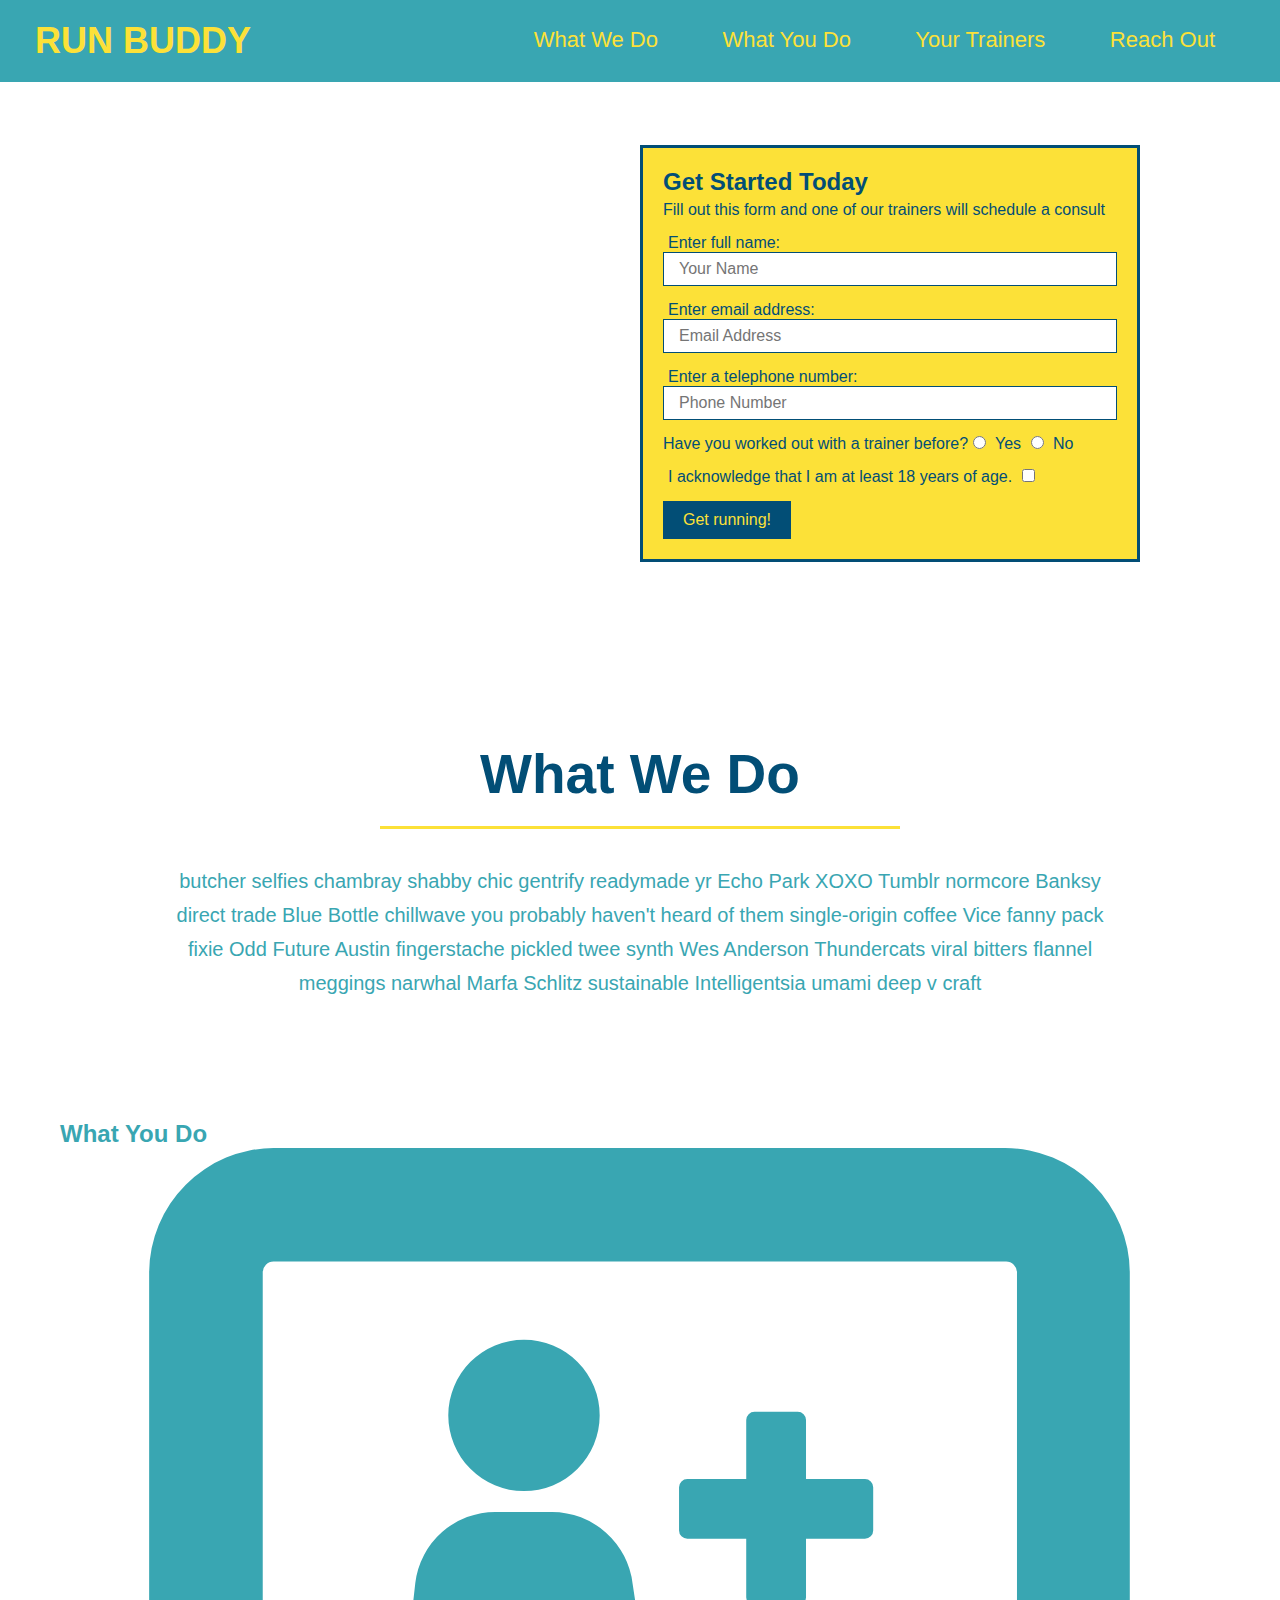
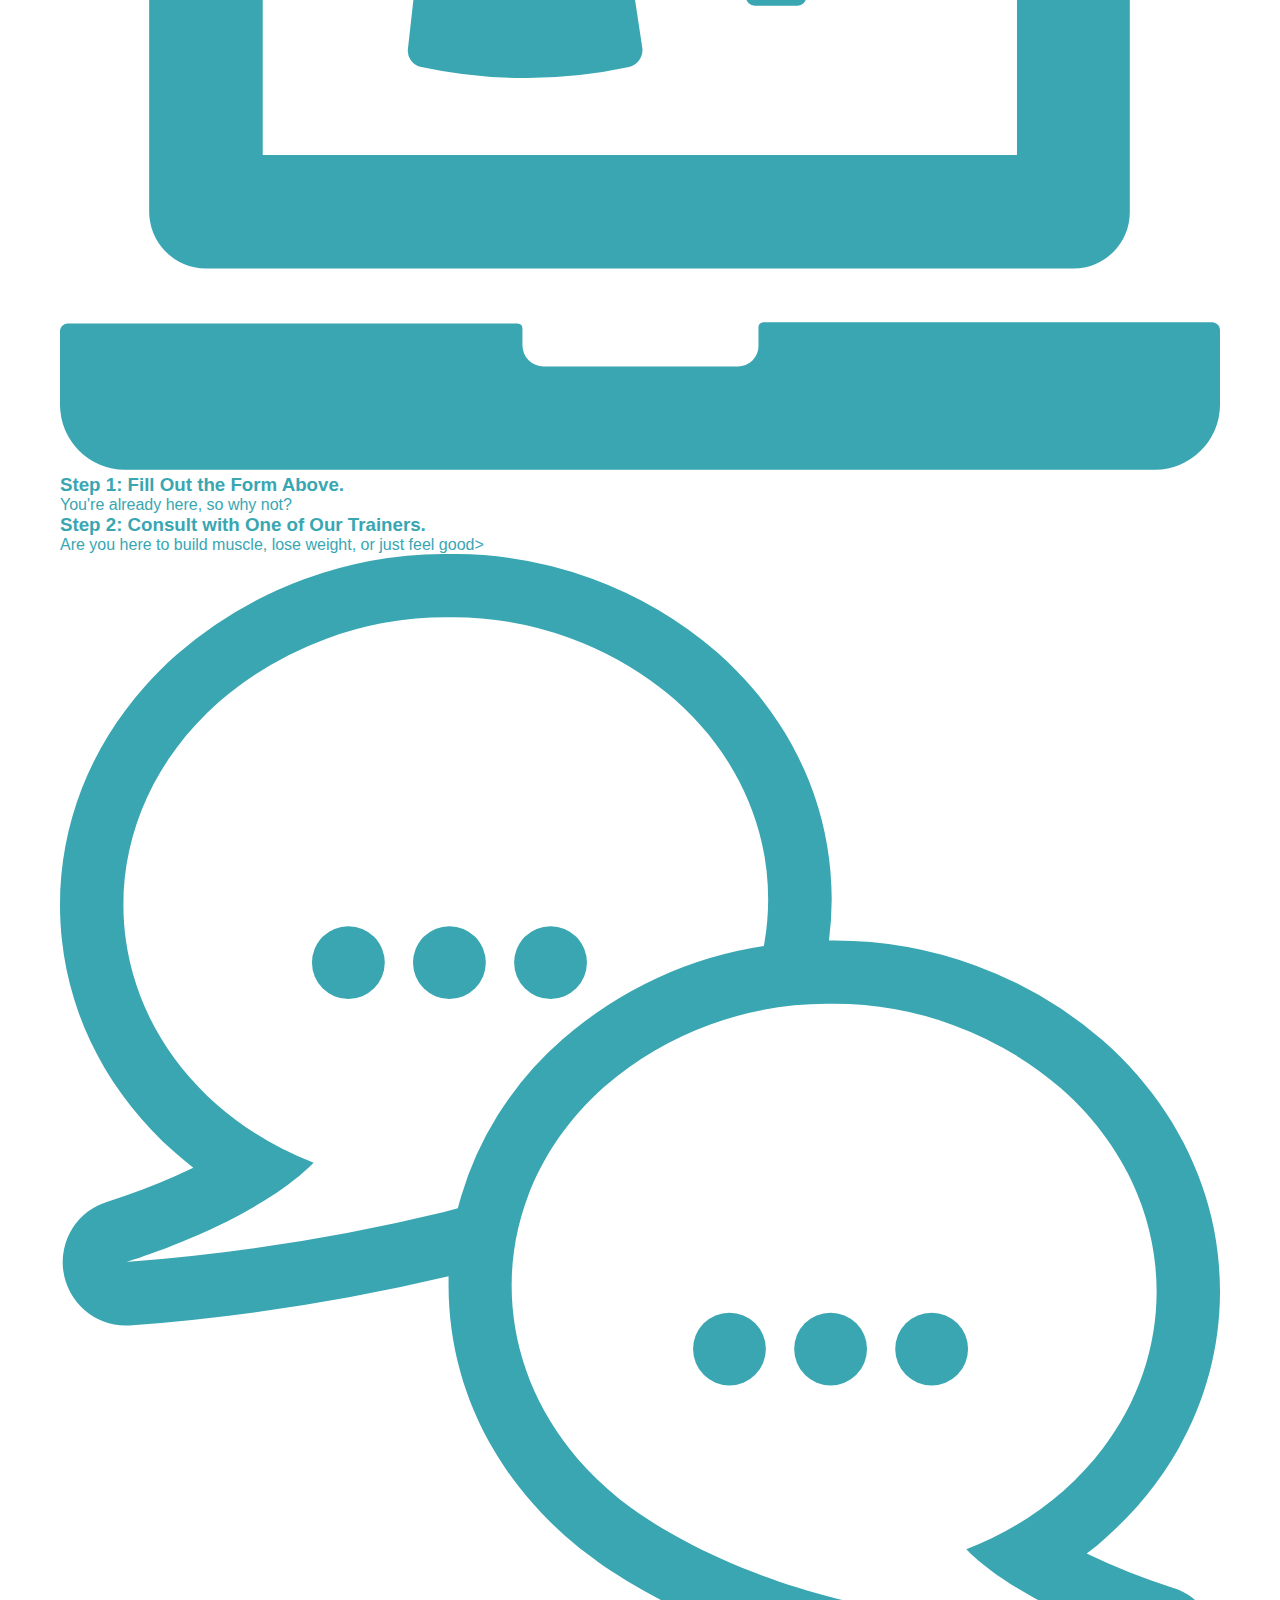
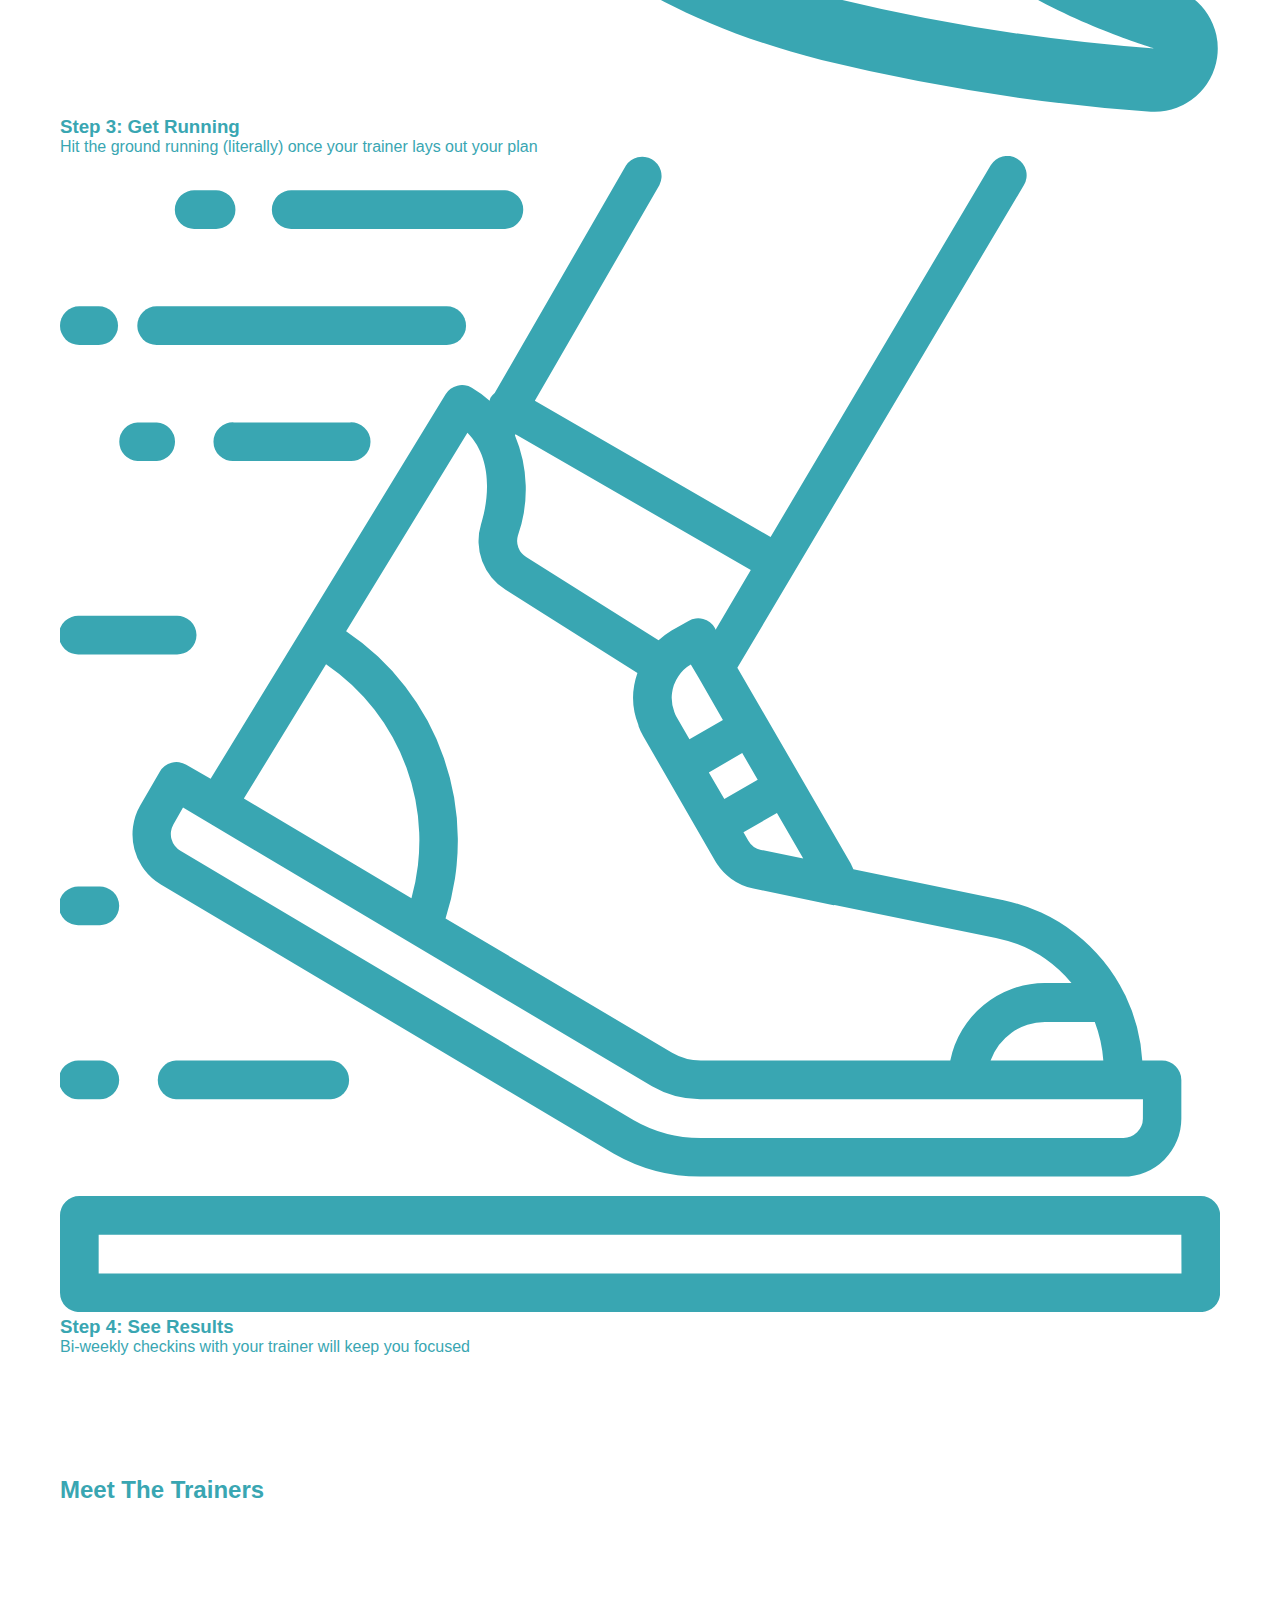
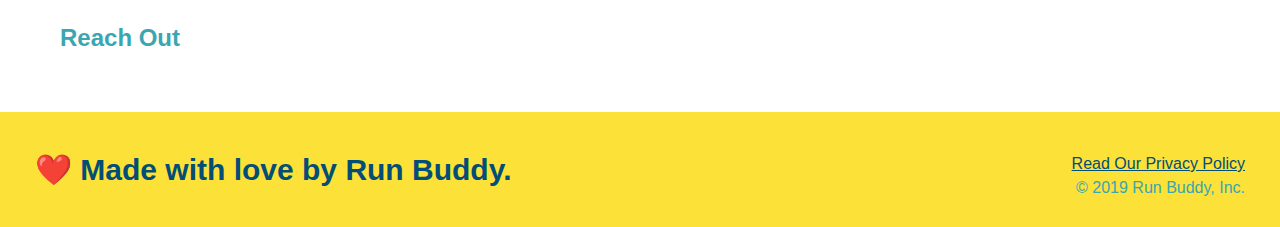
==== index.html @ 9ec3c4d4 "style what we do section" ====
<!DOCTYPE html>
<html lang="en">

<head>
  <meta charset="UTF-8" />
  <title>Run Buddy</title>
  <link rel="stylesheet" href="./assets/style.css" />
</head>

<body>
  <!-- navigation -->
  <header>
    <h1>
      <a href="/">
        RUN BUDDY
      </a>
    </h1>
    <nav>
      <!-- Unordered list element -->
      <ul>
        <!-- List item element-->
        <li>
          <!-- Anchor element -->
          <a href="#what-we-do">What We Do</a>
        </li>
        <li>
          <a href="#what-you-do">What You Do</a>
        </li>
        <li>
          <a href="#your-trainers">Your Trainers</a>
        </li>
        <li>
          <a href="#reach-out">Reach Out</a>
        </li>
      </ul>
    </nav>
  </header>

  <!-- hero/jumbotron -->
  <section class="hero">
    <div class="hero-form">
      <h3>Get Started Today</h3>
      <p>Fill out this form and one of our trainers will schedule a consult</p>
      <form>
        <label for="name">Enter full name:</label>
        <input type="text" placeholder="Your Name" name="name" id="name" class="form-input" />
        <label for="email">Enter email address:</label>
        <input type="text" placeholder="Email Address" name="email" id="email" class="form-input" />
        <label for="phone">Enter a telephone number:</label>
        <input type="text" placeholder="Phone Number" name="phone" id="phone" class="form-input" />
        <p>
          Have you worked out with a trainer before?
          <input type="radio" name="trainer-confirm" id="trainer-yes" />
          <label for="trainer-yes">Yes</label>
          <input type="radio" name="trainer-confirm" id="trainer-no" />
          <label for="trainer-no">No</label>
        </p>
        <p>
          <label for="checkbox">
            I acknowledge that I am at least 18 years of age.
          </label>
          <input type="checkbox" name="checkpoint1" id="checkbox" />
        </p>
        <button type="submit">
          Get running!
        </button>
      </form>
    </div>
  </section>

  <!-- "what we do" section -->
  <section id="what-we-do" class="intro">
    <h2>What We Do</h2>
    <p>
        butcher selfies chambray shabby chic gentrify readymade yr Echo Park XOXO Tumblr normcore Banksy direct trade Blue Bottle chillwave you probably haven't heard of them single-origin coffee Vice fanny pack fixie Odd Future Austin fingerstache pickled twee synth Wes Anderson Thundercats viral bitters flannel meggings narwhal Marfa Schlitz sustainable Intelligentsia umami deep v craft
       
    </p>
  </section>

  <!-- "what you do" section -->
  <section id="what-you-do">

    <h2>What You Do</h2>
  
    <div>
        <!--insert this img element-->
        <img src="./assets/images/step-1.svg" alt=""/>
        <h3>Step 1: Fill Out the Form Above.</h3>
        <p>
            You're already here, so why not?
        </p>
    </div>

    <div>
        <h3>
            Step 2: Consult with One of Our Trainers.
        </h3>
        <p>
            Are you here to build muscle, lose weight, or just feel good>
        </p>
    </div>

    <div>
        <img src="./assets/images/step-2.svg" alt="" />
        <h3>Step 3: Get Running</h3>
        <p>Hit the ground running (literally) once your trainer lays out your plan </p>
    </div>

    <div>
        <img src="./assets/images/step-3.svg" alt="" />
        <h3>Step 4: See Results</h3>
        <p>
            Bi-weekly checkins with your trainer will keep you focused
        </p>
    </div>
  </section>

  <!-- "meet the trainers" section -->
  <section>
    <h2>Meet The Trainers</h2>
  </section>

  <!-- "reach out" section -->
  <section>
    <h2>Reach Out</h2>
  </section>

  <!-- footer -->
  <footer>
    <h2>❤️ Made with love by Run Buddy.</h2>
    <div>
      <a href="#">Read Our Privacy Policy</a><br />
      &copy; 2019 Run Buddy, Inc.
    </div>
  </footer>
</body>

</html>
---- assets/style.css ----
* {
    margin: 0;
    padding: 0;
    box-sizing: border-box;
  }
  
  body {
    /* more on this crazy alphanumerical value in a minute! */
    color: #39a6b2;
    font-family: Helvetica, Arial, sans-serif;
  }
  
  /* apply styles to <header> */
  header {
    padding: 20px 35px;
    background-color: #39a6b2;
  }
  
  header h1 {
    font-weight: bold;
    font-size: 36px;
    color: #fce138;
    margin: 0;
    display: inline;
  }
  header a {
    text-decoration: none;
    color: #fce138;
  }
  
  header nav {
    float: right;
    margin: 7px 0;
  }
  
  header nav ul li {
    display: inline;
  }
  
  header nav ul li a {
    margin: 0 30px;
    font-weight: lighter;
    font-size: 22px;
  }
  
  footer {
    background: #fce138;
    width: 100%;
    padding: 40px 35px;
  }
  
  footer h2 {
    display: inline;
    color: #024e76;
    font-size: 30px;
    margin: 0;
  }
  
  footer div {
    float: right;
    line-height: 1.5;
    text-align: right;
  }
  
  footer a {
    color: #024e76;
  }
  
  section {
    padding: 60px;
  }
  
  /* Hero Style Start */
  .hero {
    background-image: url('../images/hero-bg.jpg');
    height: 600px;
    background-size: cover;
    background-position: center;
    position: relative;
  }
  /* Hero Style End */
  
  .hero-form {
    border: 3px solid #024e76;
    background-color: #fce138;
    padding: 20px;
    width: 500px;
    color: #024e76;
    position: absolute;
    bottom: 120px;
    right: 140px;
  }
  
  .hero-form h3 {
    font-size: 24px;
    margin: 0;
  }
  .hero-form p {
    margin: 5px 0 15px 0;
  }
  
  .form-input {
    border: 1px solid #024e76;
    display: block;
    padding: 7px 15px;
    font-size: 16px;
    color: #024e76;
    width: 100%;
    margin-bottom: 15px;
  }
  
  .hero-form label {
    margin: 0 5px;
  }
  
  .hero-form button {
    color: #fce138;
    background-color: #024e76;
    border: none;
    padding: 10px 20px;
    font-size: 16px;
  }
  .intro {
      text-align: center;
  }

  .intro h2 {
      /* add this alongside your other declarations*/
      display: inline-block;
      font-size: 55px;
      color: #024e76;
      margin-bottom: 35px;
      padding: 0 100px 20px 100px;
      border-bottom: 3px solid;
      border-color: #fce138;
  }

  .intro p {
      /* add this alongside your other declarations*/
      margin: 0 auto;
      line-height: 1.7;
      color: #39a6b2;
      width: 80%;
      font-size: 20px;
  }
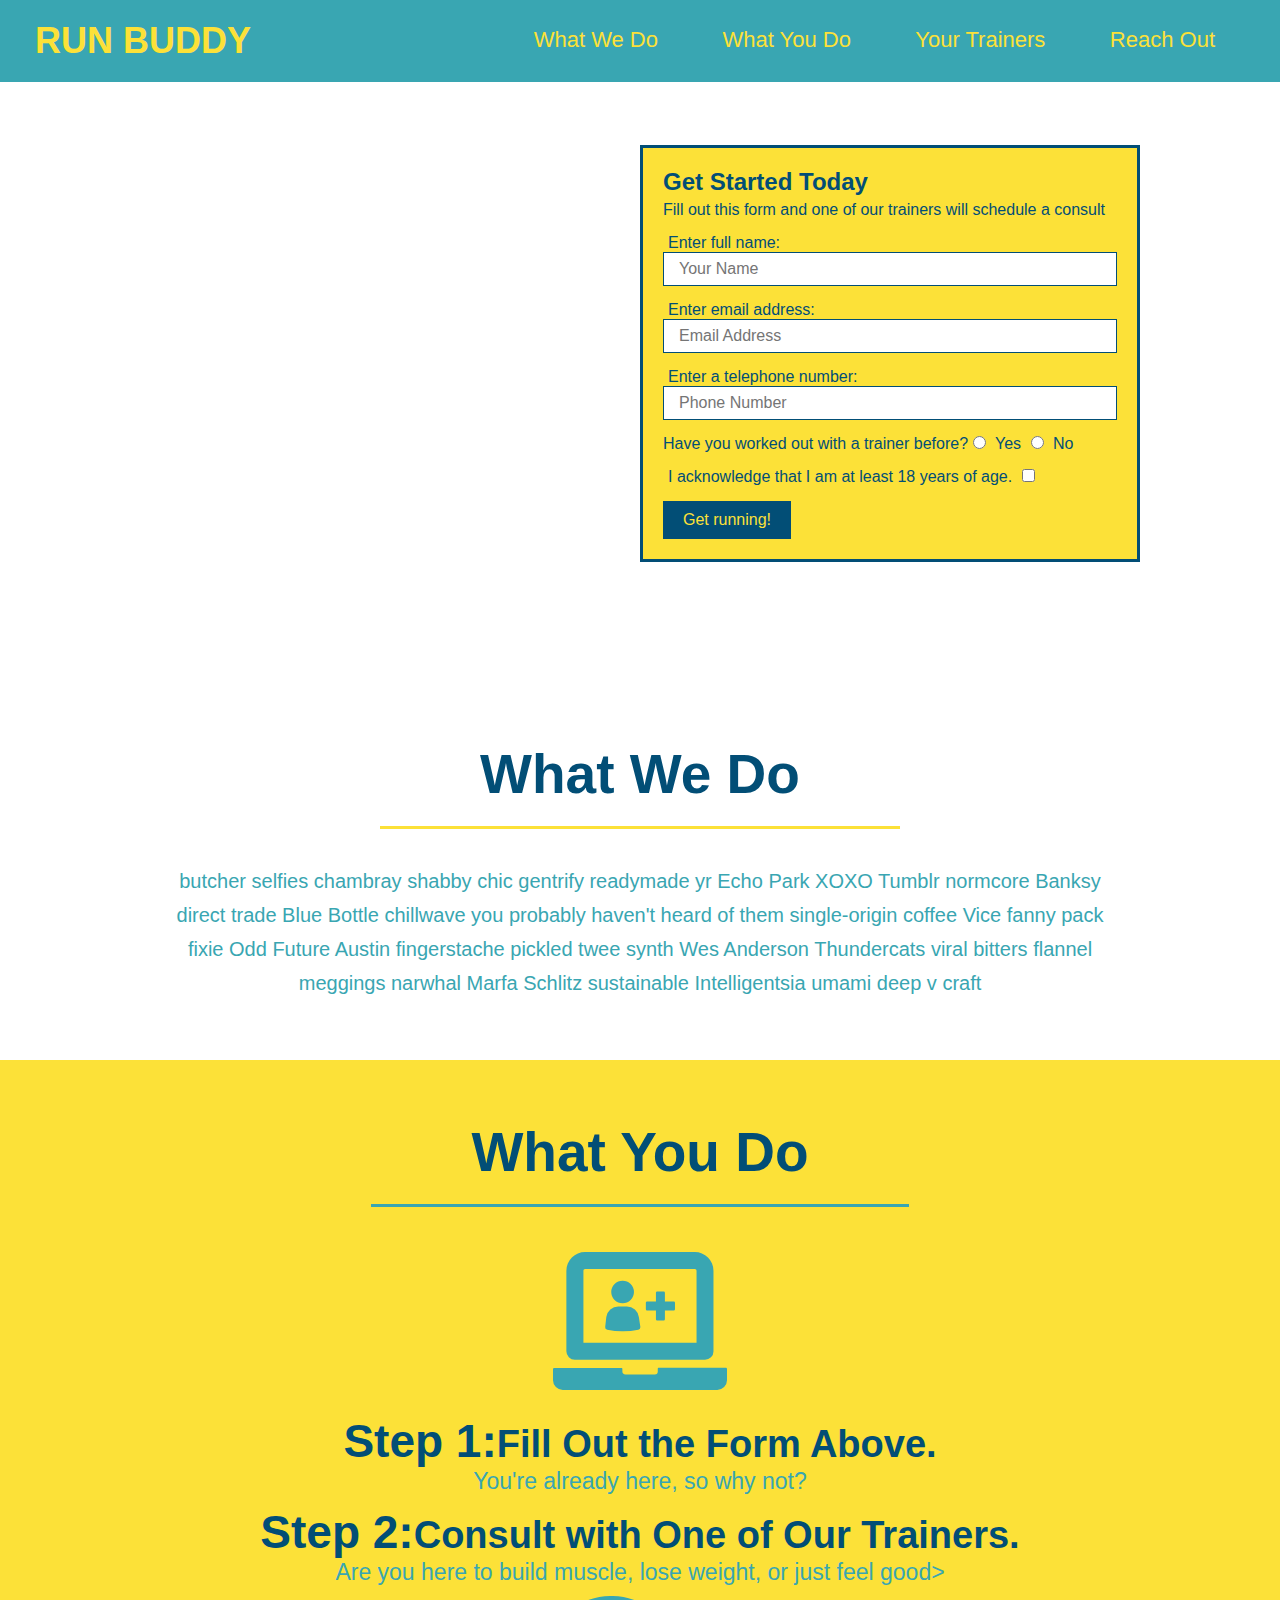
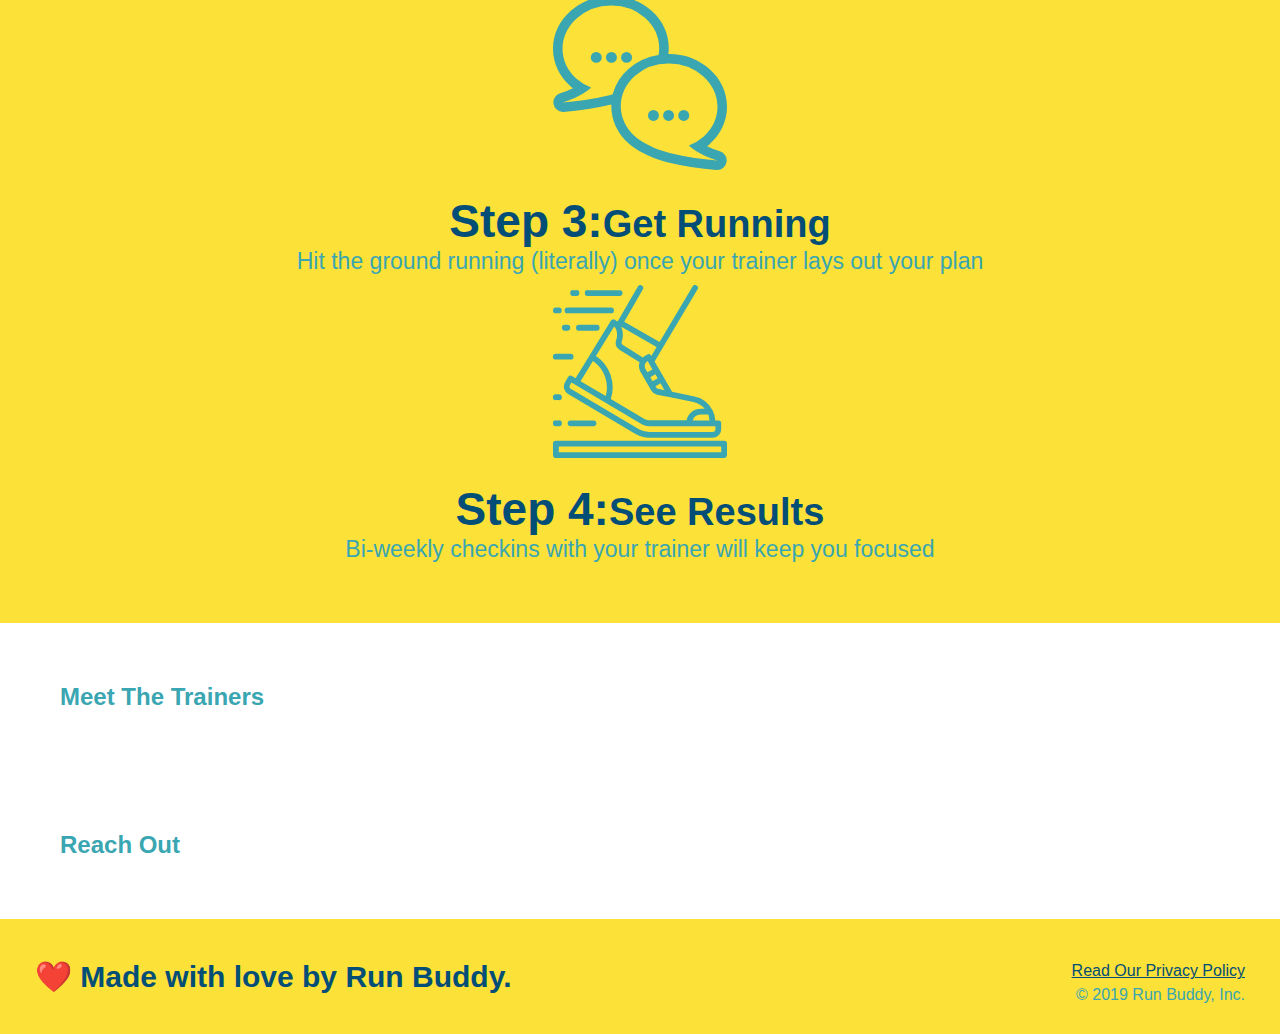
==== commit 4b6950f9: "Style what yo do section" ====
--- a/index.html
+++ b/index.html
@@ -40,7 +40,9 @@
   <section class="hero">
     <div class="hero-form">
       <h3>Get Started Today</h3>
-      <p>Fill out this form and one of our trainers will schedule a consult</p>
+      <p>
+          Fill out this form and one of our trainers will schedule a consult
+        </p>
       <form>
         <label for="name">Enter full name:</label>
         <input type="text" placeholder="Your Name" name="name" id="name" class="form-input" />
@@ -70,7 +72,7 @@
 
   <!-- "what we do" section -->
   <section id="what-we-do" class="intro">
-    <h2>What We Do</h2>
+    <h2 class="section-title primary border">What We Do</h2>
     <p>
         butcher selfies chambray shabby chic gentrify readymade yr Echo Park XOXO Tumblr normcore Banksy direct trade Blue Bottle chillwave you probably haven't heard of them single-origin coffee Vice fanny pack fixie Odd Future Austin fingerstache pickled twee synth Wes Anderson Thundercats viral bitters flannel meggings narwhal Marfa Schlitz sustainable Intelligentsia umami deep v craft
        
@@ -78,14 +80,16 @@
   </section>
 
   <!-- "what you do" section -->
-  <section id="what-you-do">
+  <section id="what-you-do" class="steps">
 
-    <h2>What You Do</h2>
+    <h2 class="section-title secondary-border">What You Do</h2>
   
     <div>
         <!--insert this img element-->
         <img src="./assets/images/step-1.svg" alt=""/>
-        <h3>Step 1: Fill Out the Form Above.</h3>
+        <h3>
+            Step 1:<span>Fill Out the Form Above.</span>
+        </h3>
         <p>
             You're already here, so why not?
         </p>
@@ -93,7 +97,7 @@
 
     <div>
         <h3>
-            Step 2: Consult with One of Our Trainers.
+            Step 2:<span>Consult with One of Our Trainers.</span>
         </h3>
         <p>
             Are you here to build muscle, lose weight, or just feel good>
@@ -102,13 +106,19 @@
 
     <div>
         <img src="./assets/images/step-2.svg" alt="" />
-        <h3>Step 3: Get Running</h3>
-        <p>Hit the ground running (literally) once your trainer lays out your plan </p>
+        <h3>
+            Step 3:<span>Get Running</span>
+        </h3>
+        <p>
+            Hit the ground running (literally) once your trainer lays out your plan 
+        </p>
     </div>
 
     <div>
         <img src="./assets/images/step-3.svg" alt="" />
-        <h3>Step 4: See Results</h3>
+        <h3>
+            Step 4:<span>See Results</span>
+        </h3>
         <p>
             Bi-weekly checkins with your trainer will keep you focused
         </p>
--- a/assets/style.css
+++ b/assets/style.css
@@ -123,6 +123,8 @@
   .intro {
       text-align: center;
   }
+
+  /*remove this entire CSS rule */
 
   .intro h2 {
       /* add this alongside your other declarations*/
@@ -144,3 +146,60 @@
       font-size: 20px;
   }
 
+/* and this one */
+
+.steps {
+    text-align: center;
+    background: #fce138
+}
+
+.steps h2 {
+    font-size: 55px;
+    color: #024e76;
+    margin-bottom: 35px;
+    padding: 0 100px 20px 100px;
+    border-bottom: 3px solid;
+    border-color: #39a6b2;
+}
+
+.section-title {
+    font-size: 55px;
+    color: #024e76;
+    margin-bottom: 35px;
+    padding: 0 100px 20px 100px;
+    display: inline-block;
+    border-bottom: 3px solid;
+}
+
+.primary-border {
+    border-color: #fce138;
+
+}
+
+.secondary-border {
+    border-color: #39a6b2;
+}
+
+.steps div {
+    margin-botton: 80px;
+}
+
+.steps img {
+    width: 15%;
+    margin: 10px 0;
+}
+
+.steps h3 {
+    color: #024e76;
+    font-size: 46px;
+    margin-top: 10px;
+}
+
+.steps p {
+    color: #39a6b2;
+    font-size: 23px;
+}
+
+.steps span {
+    font-size: 38px;
+}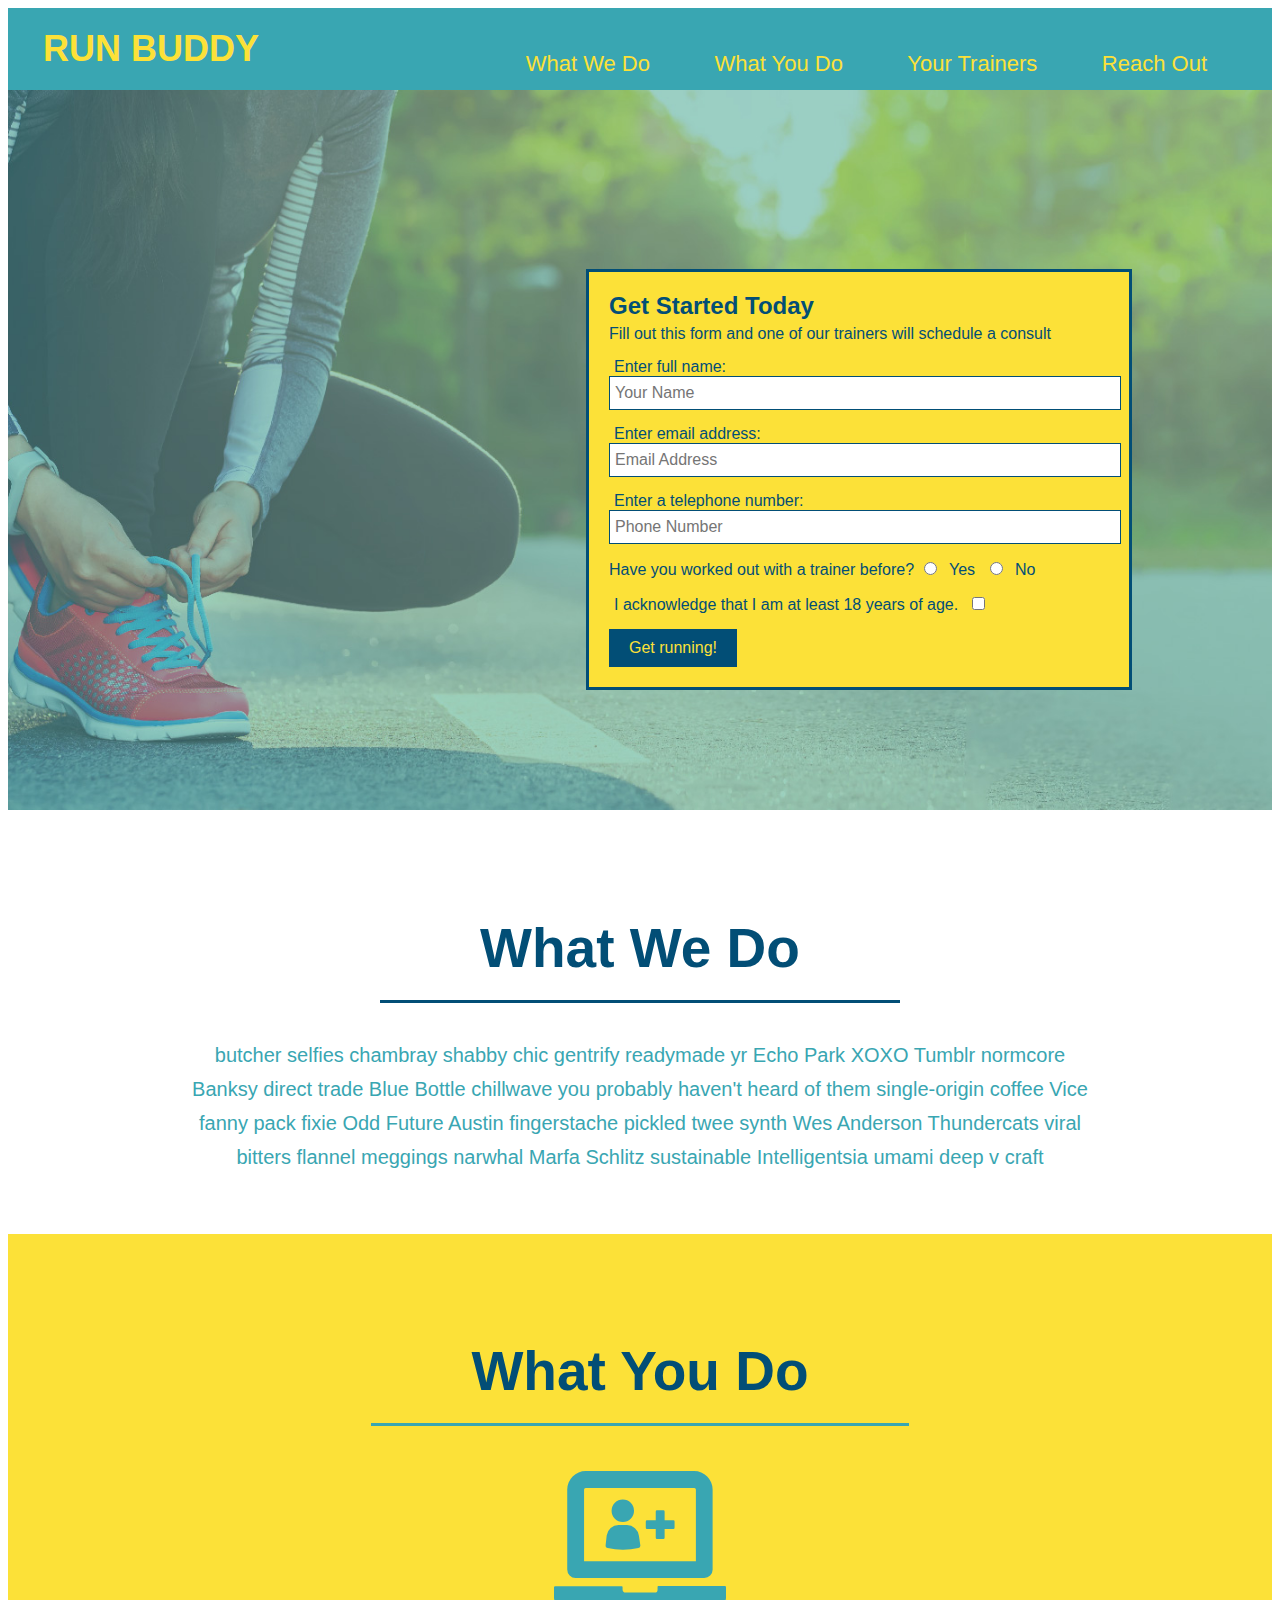
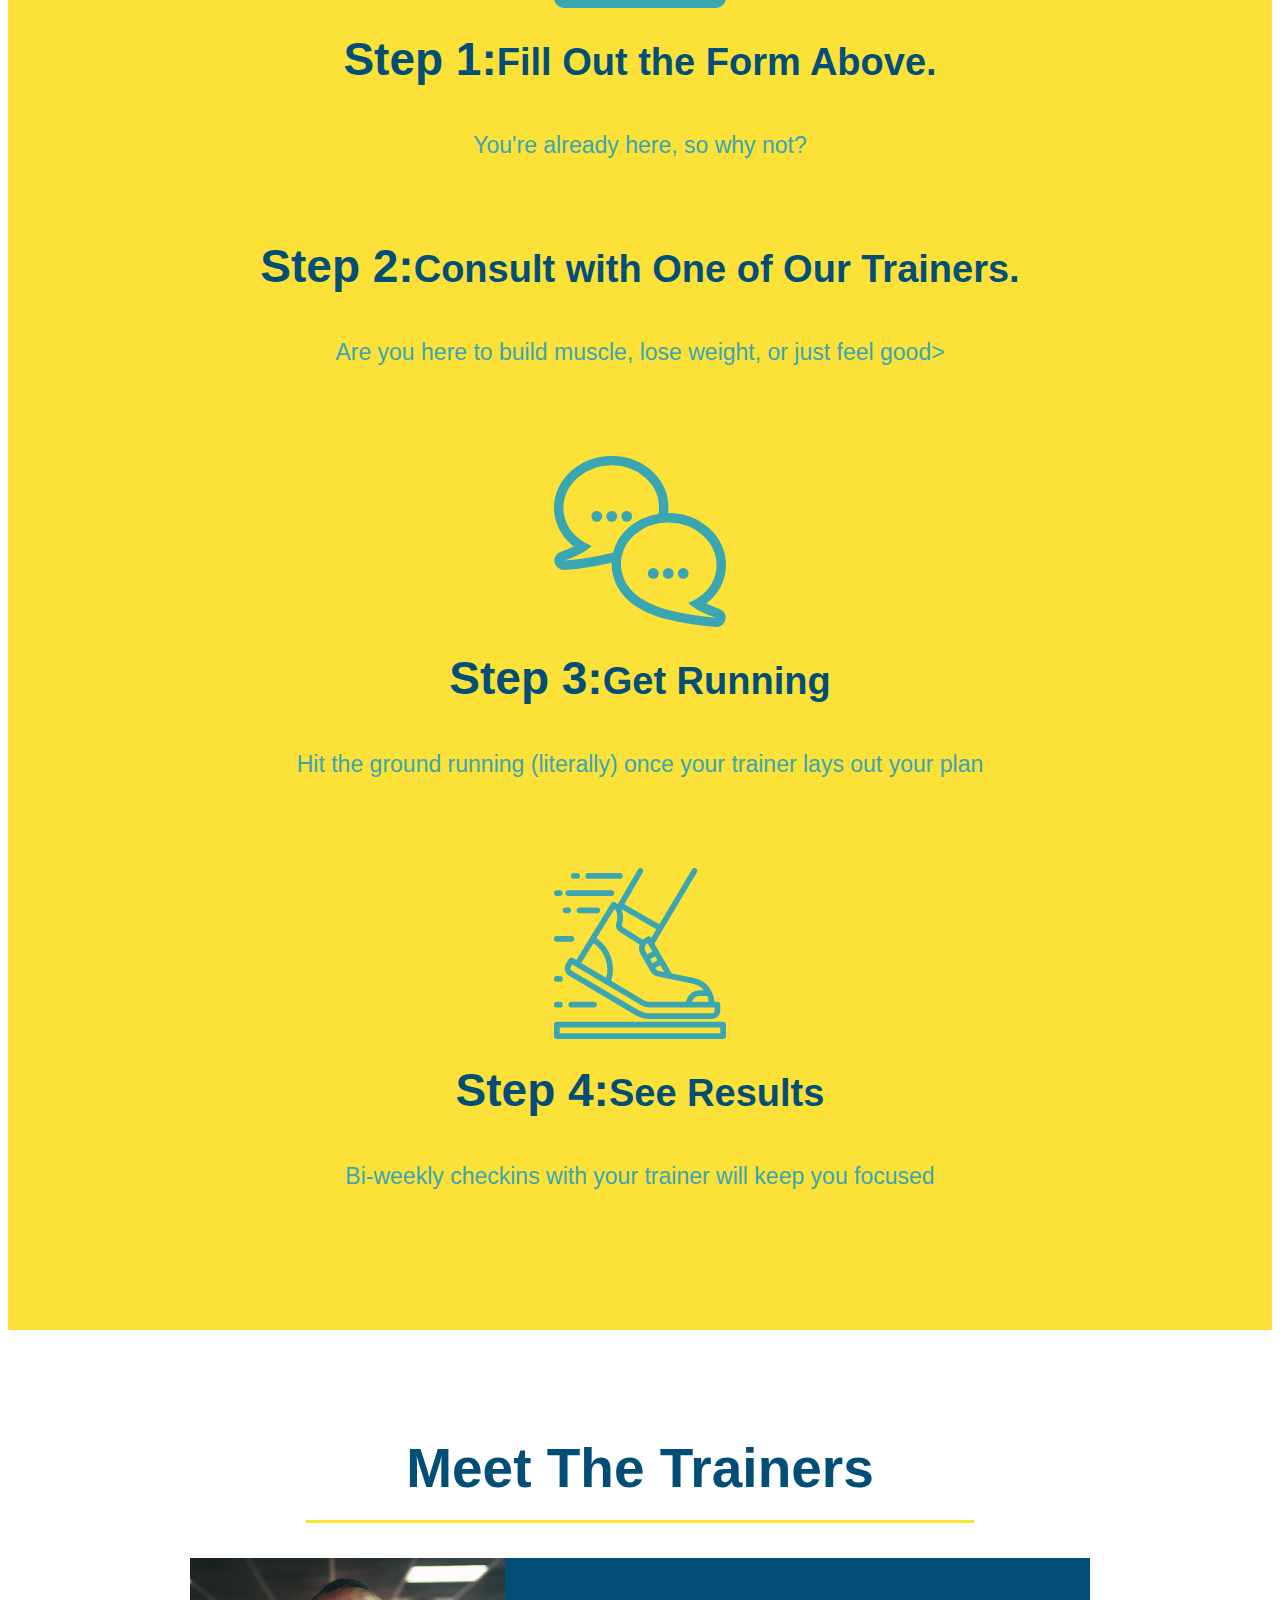
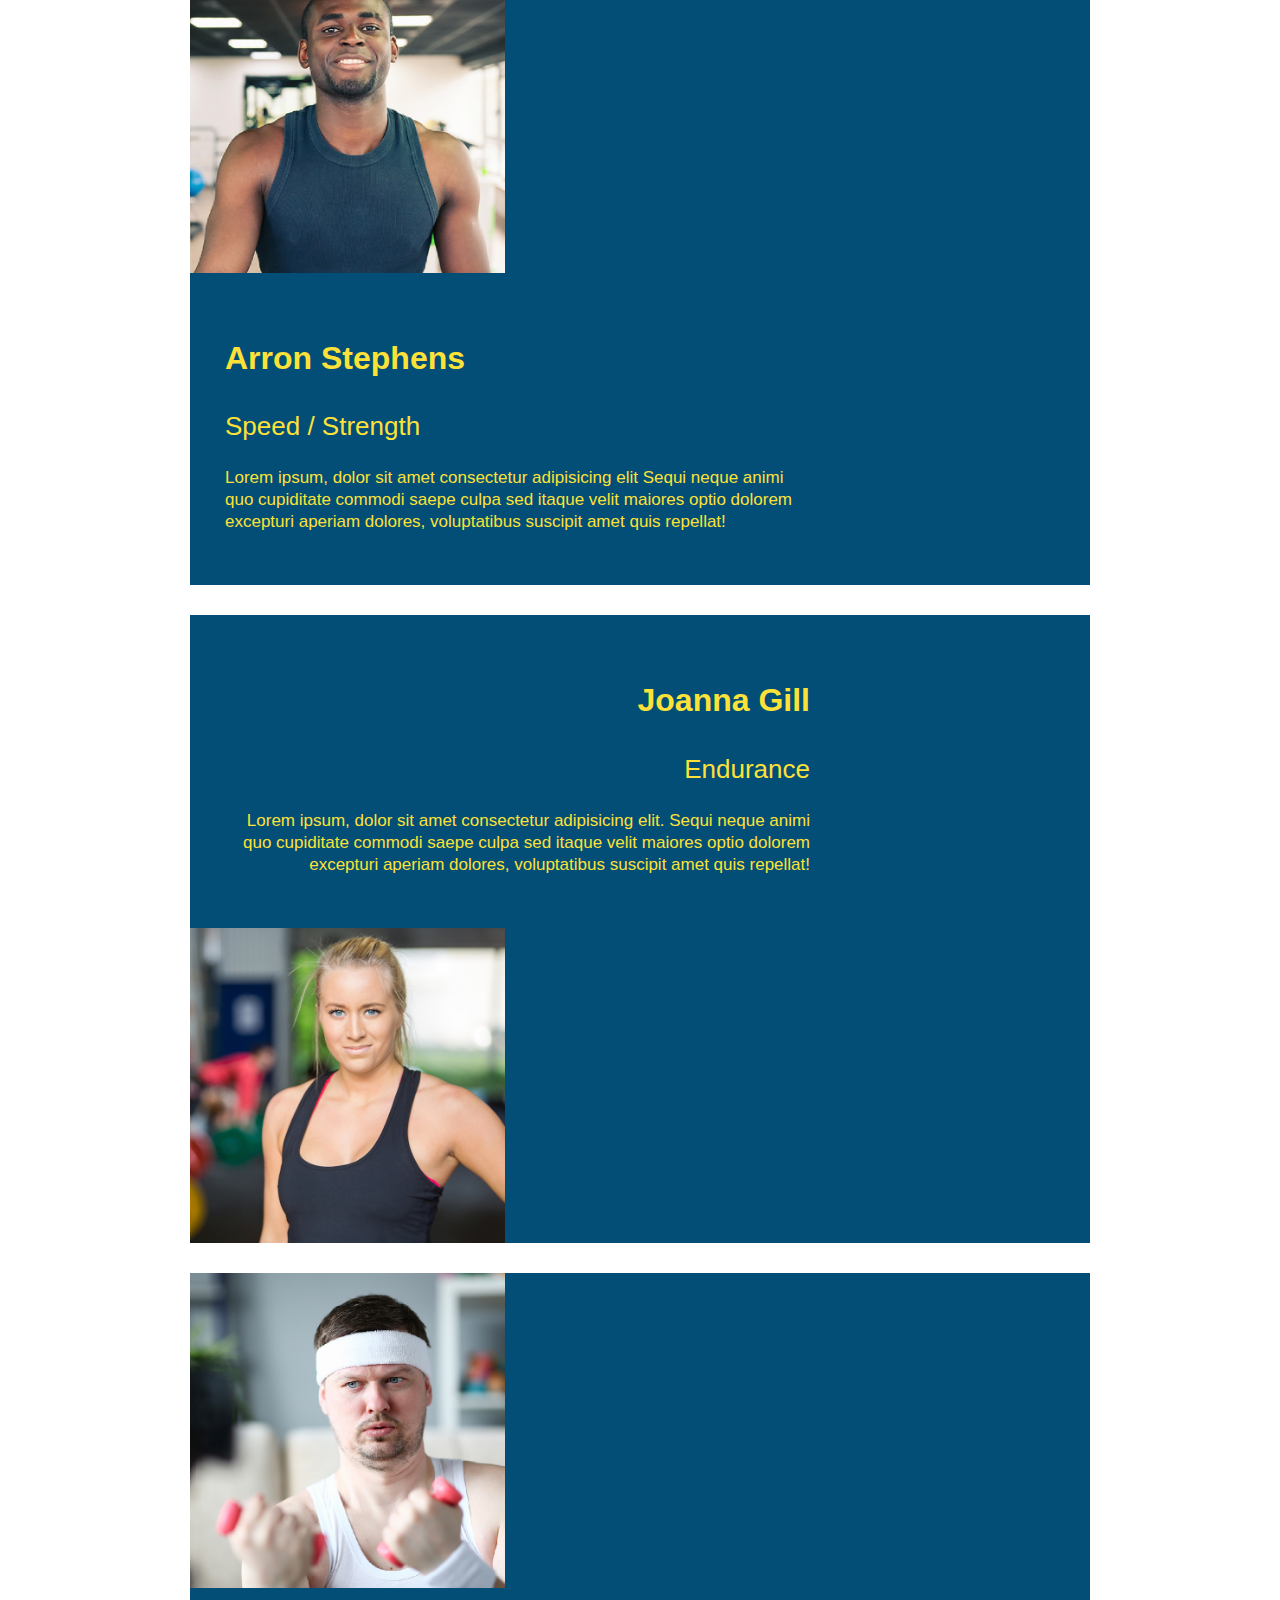
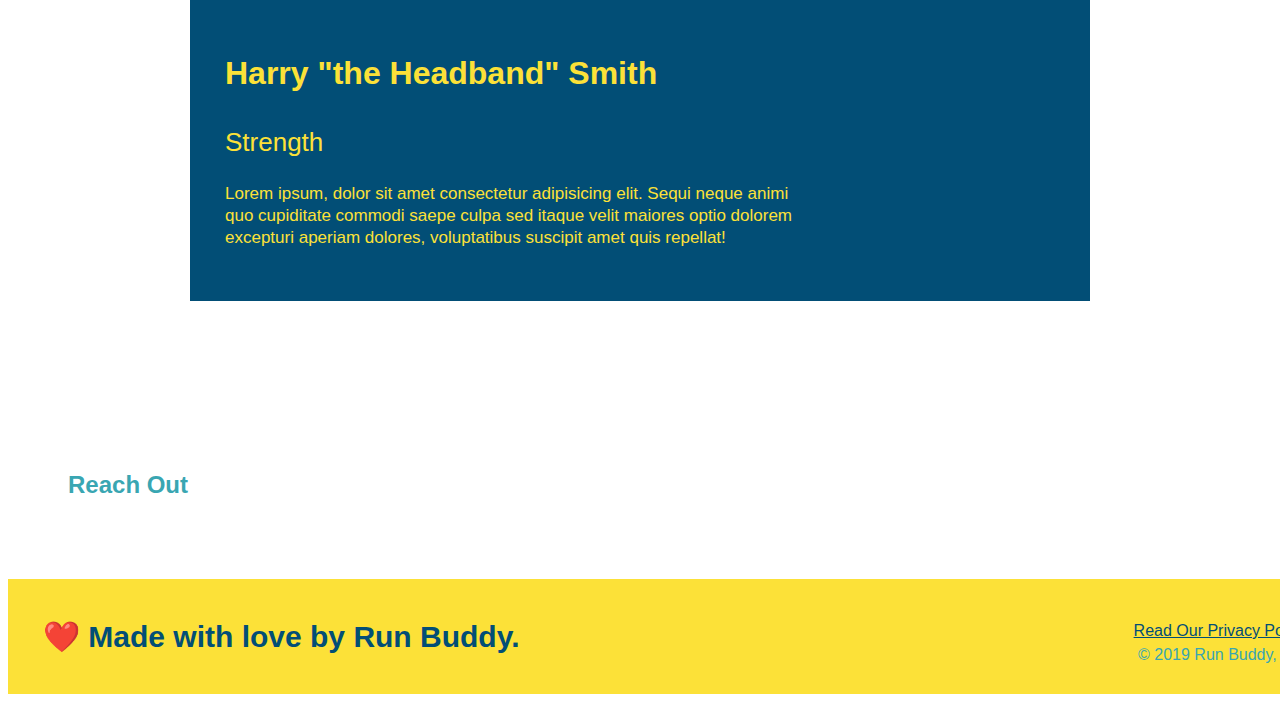
==== commit ed90fdf1: "meet the trainers section" ====
--- a/index.html
+++ b/index.html
@@ -87,47 +87,69 @@
     <div>
         <!--insert this img element-->
         <img src="./assets/images/step-1.svg" alt=""/>
-        <h3>
-            Step 1:<span>Fill Out the Form Above.</span>
-        </h3>
-        <p>
-            You're already here, so why not?
-        </p>
+        <h3> Step 1:<span>Fill Out the Form Above.</span></h3>
+        <p>You're already here, so why not?</p>
     </div>
 
     <div>
-        <h3>
-            Step 2:<span>Consult with One of Our Trainers.</span>
-        </h3>
-        <p>
-            Are you here to build muscle, lose weight, or just feel good>
-        </p>
+        <h3>Step 2:<span>Consult with One of Our Trainers.</span></h3>
+        <p>Are you here to build muscle, lose weight, or just feel good></p>
     </div>
 
     <div>
         <img src="./assets/images/step-2.svg" alt="" />
-        <h3>
-            Step 3:<span>Get Running</span>
-        </h3>
-        <p>
-            Hit the ground running (literally) once your trainer lays out your plan 
-        </p>
+        <h3>Step 3:<span>Get Running</span></h3>
+        <p>Hit the ground running (literally) once your trainer lays out your plan</p>
     </div>
 
     <div>
         <img src="./assets/images/step-3.svg" alt="" />
-        <h3>
-            Step 4:<span>See Results</span>
-        </h3>
-        <p>
-            Bi-weekly checkins with your trainer will keep you focused
-        </p>
+        <h3>Step 4:<span>See Results</span></h3>
+        <p>Bi-weekly checkins with your trainer will keep you focused</p>
     </div>
   </section>
 
   <!-- "meet the trainers" section -->
-  <section>
-    <h2>Meet The Trainers</h2>
+  <section id="your-trainers" class="trainers">
+
+    <h2 class="section-title primary-border">
+        Meet The Trainers</h2>
+
+        <article class="trainer">
+
+        <img src="./assets/images/trainer-1.jpg" alt="Arron Stephen in his workout clothes, ready to pump iron" />
+
+        <div class ="trainer-bio text-left">
+            <h3>Arron Stephens</h3>
+            <h4>Speed / Strength</h4>
+            <p>Lorem ipsum, dolor sit amet consectetur adipisicing elit Sequi neque animi quo cupiditate commodi saepe culpa sed
+            itaque velit maiores optio dolorem excepturi aperiam dolores, voluptatibus suscipit amet quis repellat!</p>
+        </div>
+        </article>
+
+        <!--Second trainer bio-->
+
+        <article class="trainer">
+            <div class="trainer-bio text-right">
+                <h3>Joanna Gill</h3>
+                <h4>Endurance</h4>
+                <p>Lorem ipsum, dolor sit amet consectetur adipisicing elit. Sequi neque animi quo cupiditate commodi saepe culpa sed
+                    itaque velit maiores optio dolorem excepturi aperiam dolores, voluptatibus suscipit amet quis repellat!</p>
+            </div>
+            <img src="./assets/images/trainer-2.jpg" alt="Joanna Gill cooling off after a workout" />
+        </article>
+
+        <article class="trainer">
+            <img src="./assets/images/trainer-3.jpg" alt="Harry Smith wearing a headband and lifting comically small pink weights"/>
+            <div class="trainer-bio text-left">
+                <h3>Harry "the Headband" Smith</h3>
+                <h4>Strength</h4>
+                <p>Lorem ipsum, dolor sit amet consectetur adipisicing elit. Sequi neque animi quo cupiditate commodi saepe culpa sed
+                    itaque velit maiores optio dolorem excepturi aperiam dolores, voluptatibus suscipit amet quis repellat!</p>
+            </div>
+        </article>
+
+
   </section>
 
   <!-- "reach out" section -->
--- a/assets/style.css
+++ b/assets/style.css
@@ -1,4 +1,4 @@
-* {
+{
     margin: 0;
     padding: 0;
     box-sizing: border-box;
@@ -72,7 +72,7 @@
   
   /* Hero Style Start */
   .hero {
-    background-image: url('../images/hero-bg.jpg');
+    background-image: url('./images/hero-bg\ .jpg');
     height: 600px;
     background-size: cover;
     background-position: center;
@@ -102,7 +102,7 @@
   .form-input {
     border: 1px solid #024e76;
     display: block;
-    padding: 7px 15px;
+    padding: 7px 5px;
     font-size: 16px;
     color: #024e76;
     width: 100%;
@@ -120,86 +120,108 @@
     padding: 10px 20px;
     font-size: 16px;
   }
+  
   .intro {
-      text-align: center;
-  }
-
-  /*remove this entire CSS rule */
-
-  .intro h2 {
-      /* add this alongside your other declarations*/
-      display: inline-block;
-      font-size: 55px;
-      color: #024e76;
-      margin-bottom: 35px;
-      padding: 0 100px 20px 100px;
-      border-bottom: 3px solid;
-      border-color: #fce138;
-  }
-
+    text-align: center;
+  }
+  
   .intro p {
-      /* add this alongside your other declarations*/
-      margin: 0 auto;
-      line-height: 1.7;
-      color: #39a6b2;
-      width: 80%;
-      font-size: 20px;
-  }
-
-/* and this one */
-
-.steps {
+    line-height: 1.7;
+    color: #39a6b2;
+    width: 80%;
+    font-size: 20px;
+    margin: 0 auto;
+  }
+  
+  .steps {
     text-align: center;
-    background: #fce138
-}
-
-.steps h2 {
-    font-size: 55px;
-    color: #024e76;
-    margin-bottom: 35px;
-    padding: 0 100px 20px 100px;
-    border-bottom: 3px solid;
-    border-color: #39a6b2;
-}
-
-.section-title {
+    background: #fce138;
+  }
+  
+  .steps div {
+    margin-bottom: 80px;
+  }
+  
+  .steps img {
+    width: 15%;
+    margin: 10px 0;
+  }
+  
+  .steps h3 {
+    color: #024e76;
+    font-size: 46px;
+    margin-top: 10px;
+  }
+  
+  .steps p {
+    color: #39a6b2;
+    font-size: 23px;
+  }
+  
+  .steps span {
+    font-size: 38px;
+  }
+  
+  .section-title {
     font-size: 55px;
     color: #024e76;
     margin-bottom: 35px;
     padding: 0 100px 20px 100px;
     display: inline-block;
     border-bottom: 3px solid;
-}
-
-.primary-border {
+  }
+  
+  .primary-border {
     border-color: #fce138;
-
-}
-
-.secondary-border {
+  }
+  
+  .secondary-border {
     border-color: #39a6b2;
-}
-
-.steps div {
-    margin-botton: 80px;
-}
-
-.steps img {
-    width: 15%;
-    margin: 10px 0;
-}
-
-.steps h3 {
-    color: #024e76;
-    font-size: 46px;
-    margin-top: 10px;
-}
-
-.steps p {
-    color: #39a6b2;
-    font-size: 23px;
-}
-
-.steps span {
-    font-size: 38px;
-}+  }
+  
+  .trainers {
+      text-align: center;
+  }
+  .trainer {
+      width: 900px;
+      margin: 0 auto 30px auto;
+      background: #024e76;
+      color: #fce138;
+      overflow: auto;
+  }
+
+  .trainer img {
+      width: 35%;
+      float: left;
+  }
+
+  .trainer-bio {
+      padding: 35px;
+      float: left;
+      width: 65%;
+      
+  }
+
+  .text-left {
+      text-align: left;
+  }
+
+  .text-right {
+      text-align: right;
+  }
+
+  .trainer-bio h3 {
+      font-size: 32px;
+      margin-bottom: 8px;
+  }
+
+  .trainer-bio h4 {
+      font-weight: lighter;
+      font-size: 26px;
+      margin-bottom: 25px;
+  }
+
+  .trainer-bio p {
+      font-size: 17px;
+      line-height: 1.3;
+  }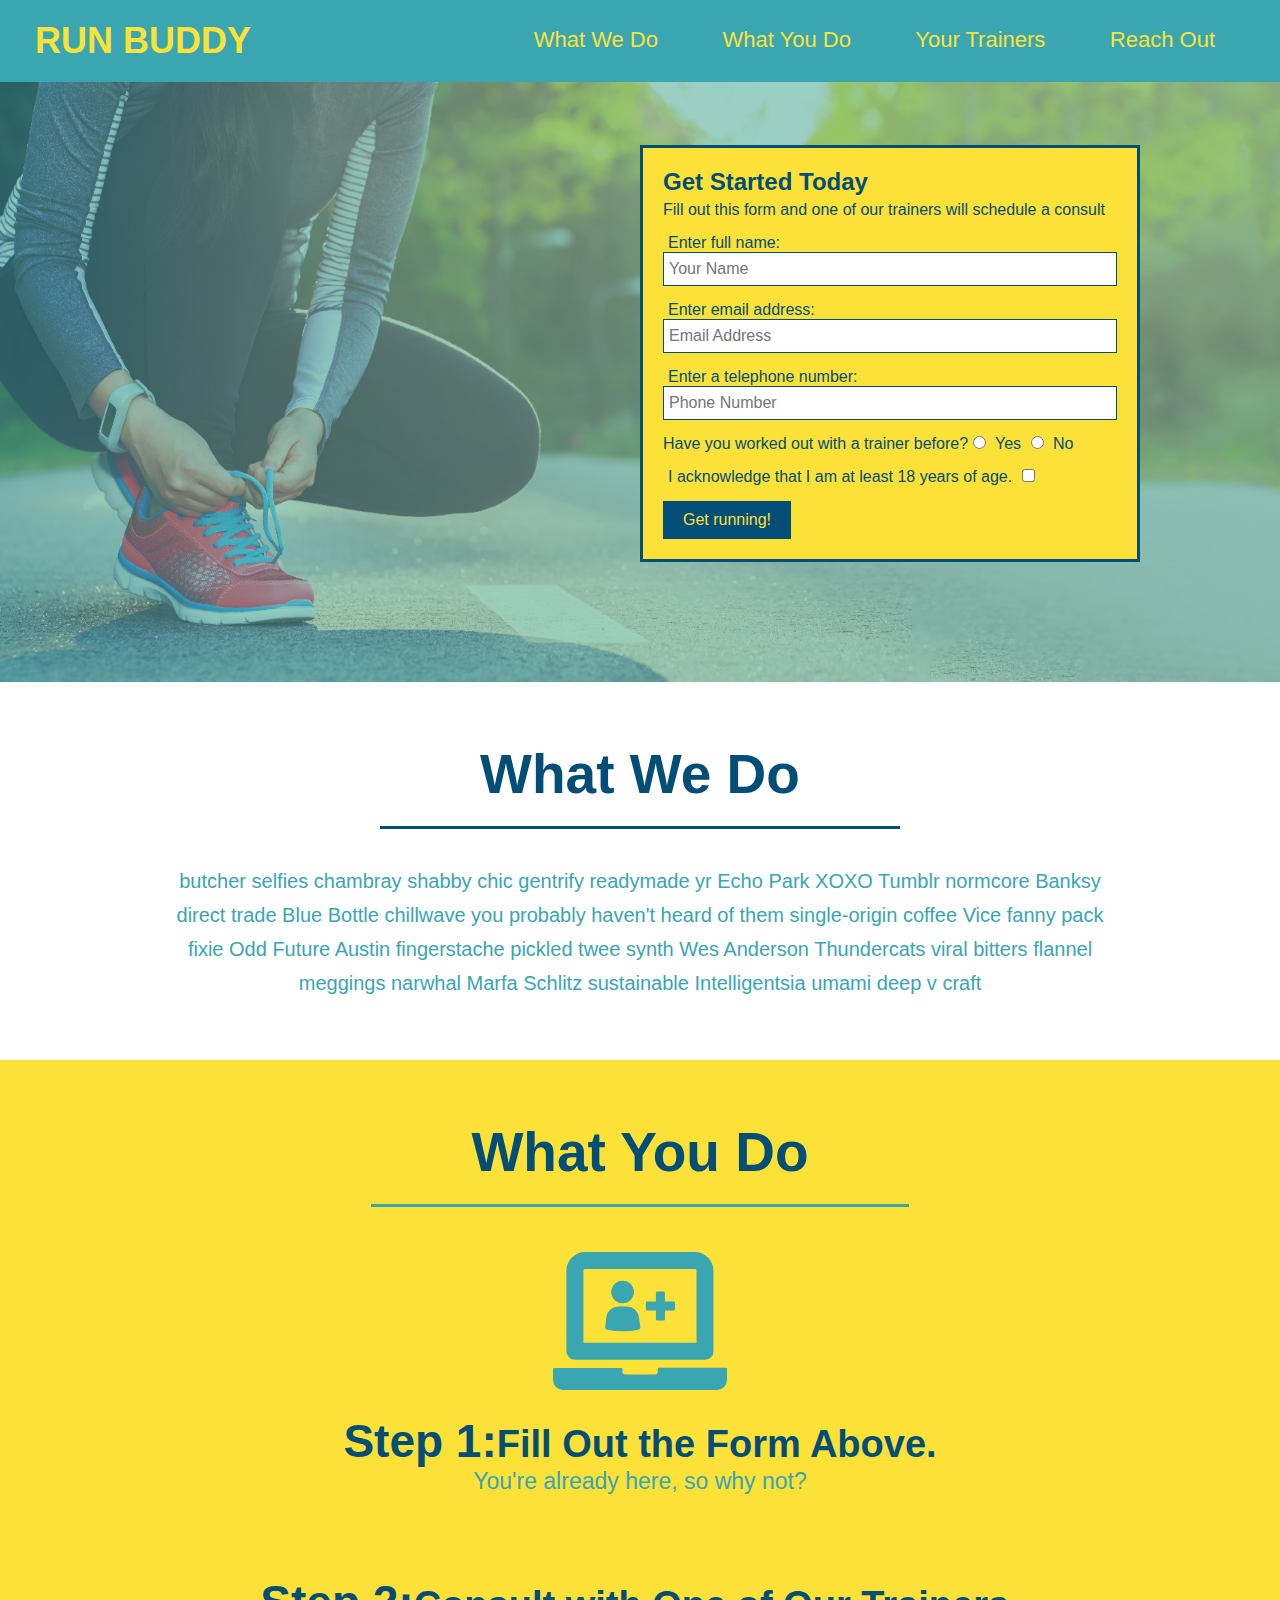
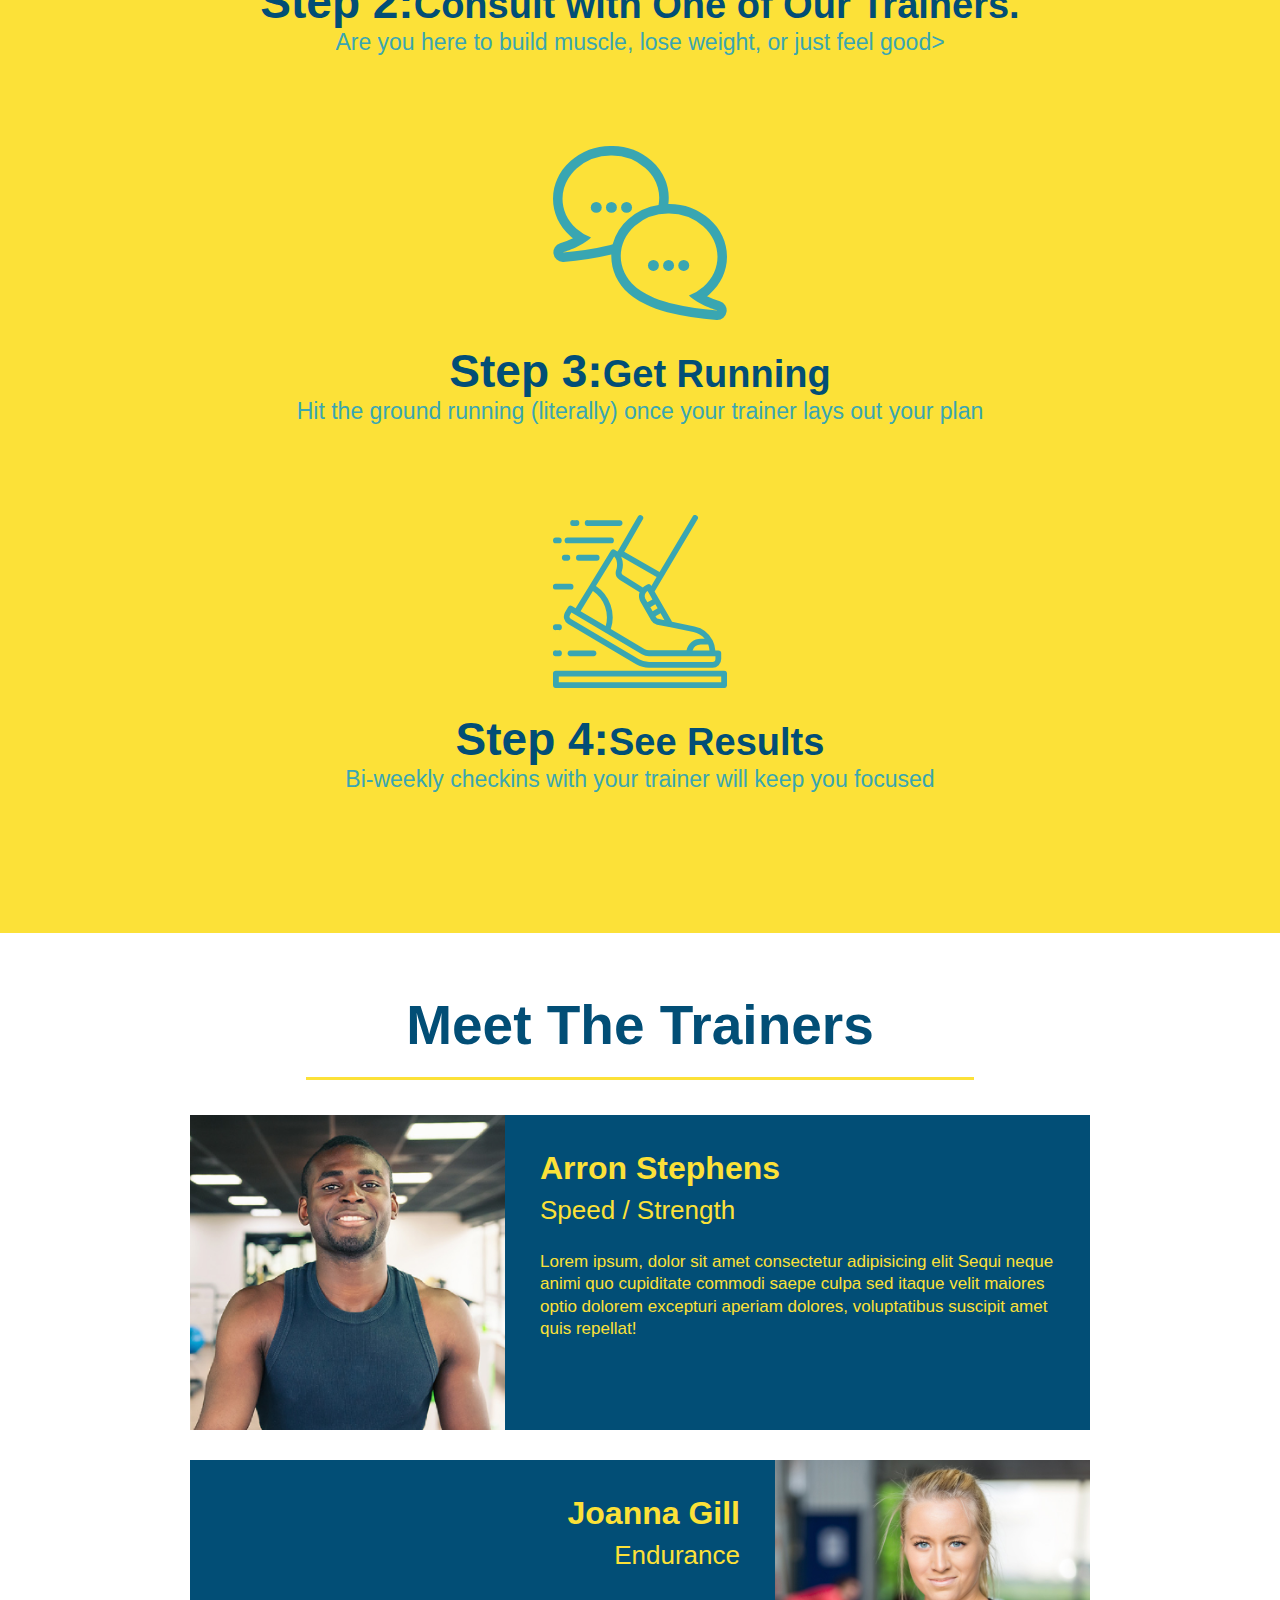
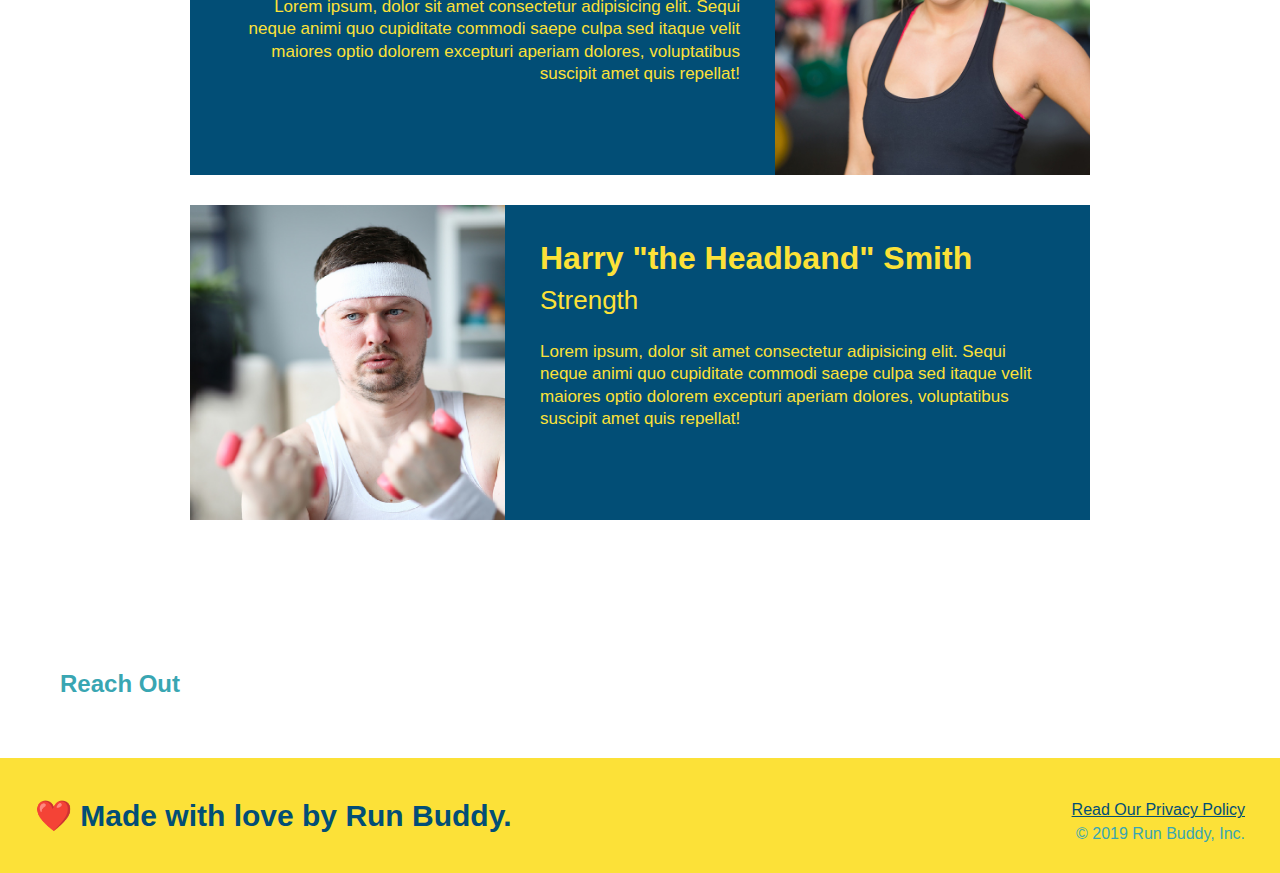
==== commit 673f60e9: "CSS Style fix made to meet the trainer section" ====
--- a/index.html
+++ b/index.html
@@ -111,14 +111,9 @@
 
   <!-- "meet the trainers" section -->
   <section id="your-trainers" class="trainers">
-
-    <h2 class="section-title primary-border">
-        Meet The Trainers</h2>
-
+    <h2 class="section-title primary-border"> Meet The Trainers</h2>
         <article class="trainer">
-
         <img src="./assets/images/trainer-1.jpg" alt="Arron Stephen in his workout clothes, ready to pump iron" />
-
         <div class ="trainer-bio text-left">
             <h3>Arron Stephens</h3>
             <h4>Speed / Strength</h4>
@@ -128,7 +123,6 @@
         </article>
 
         <!--Second trainer bio-->
-
         <article class="trainer">
             <div class="trainer-bio text-right">
                 <h3>Joanna Gill</h3>
--- a/assets/style.css
+++ b/assets/style.css
@@ -1,4 +1,4 @@
-{
+*{
     margin: 0;
     padding: 0;
     box-sizing: border-box;
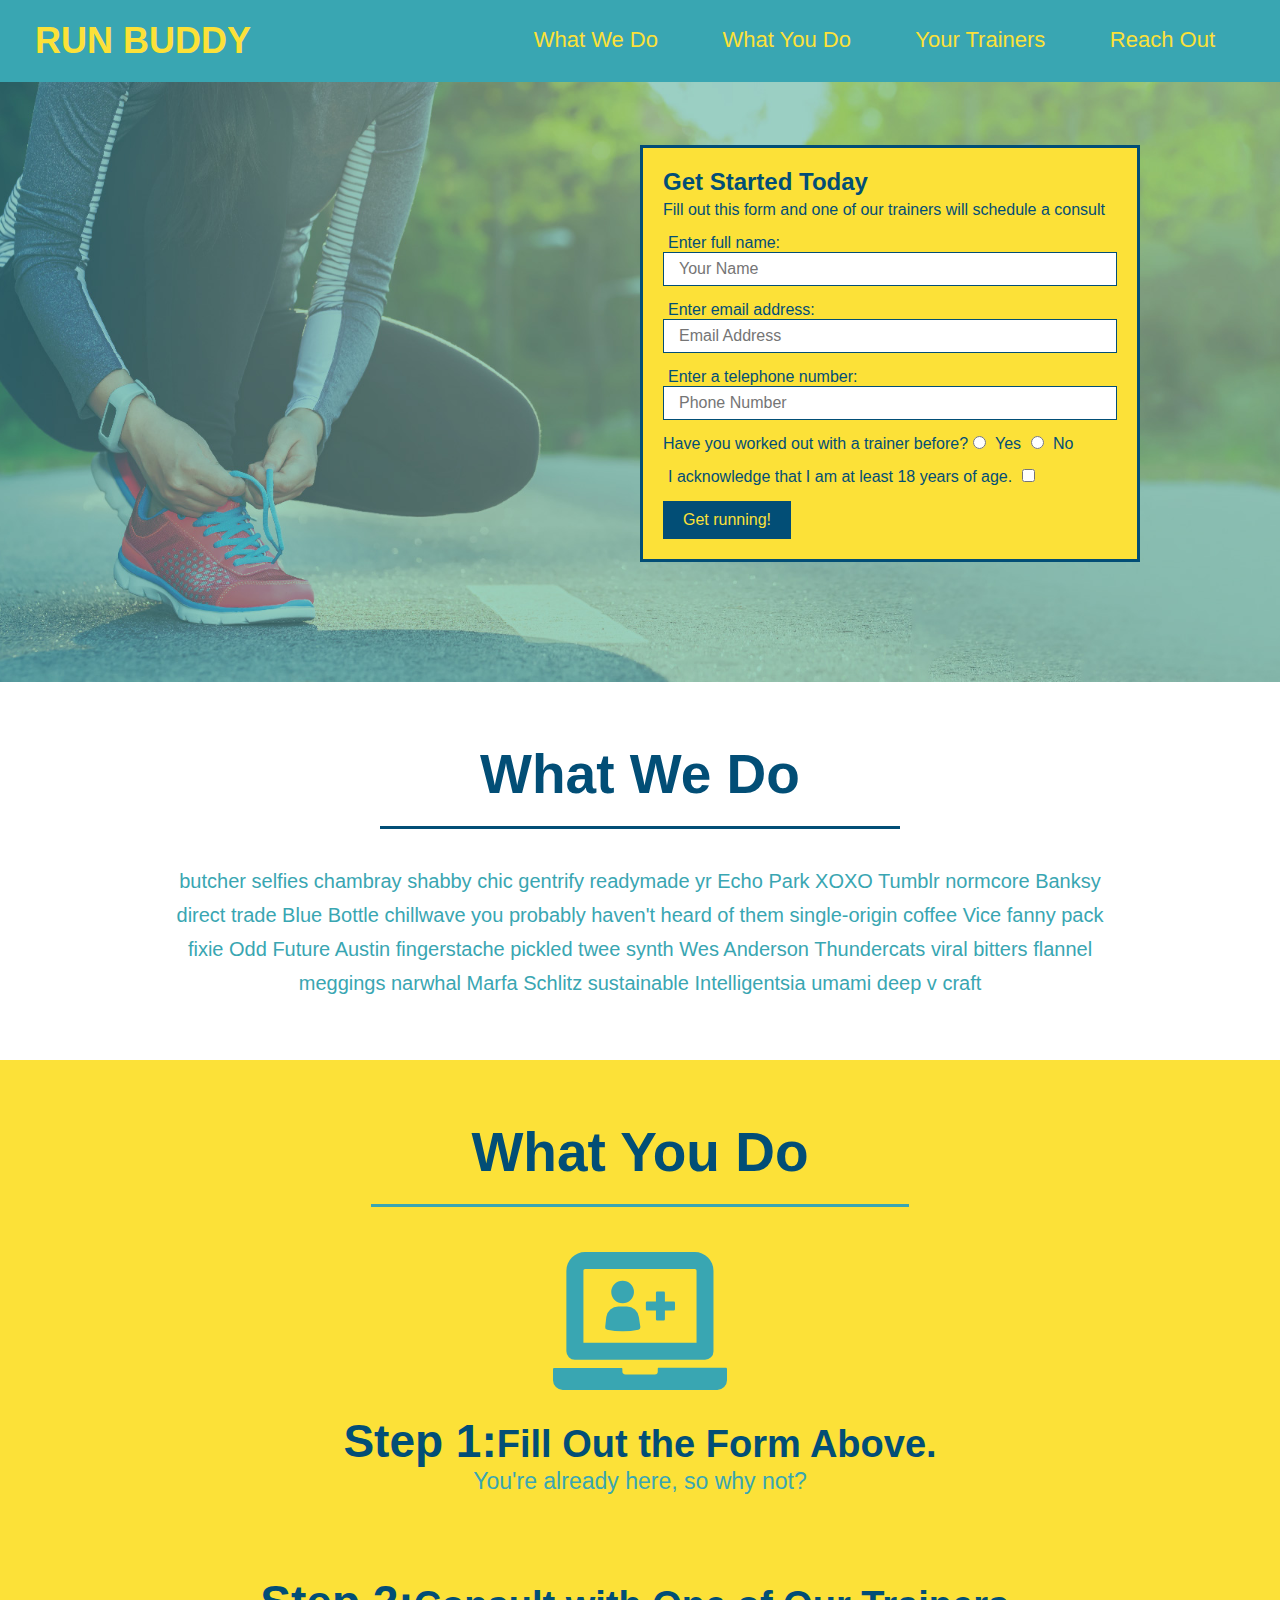
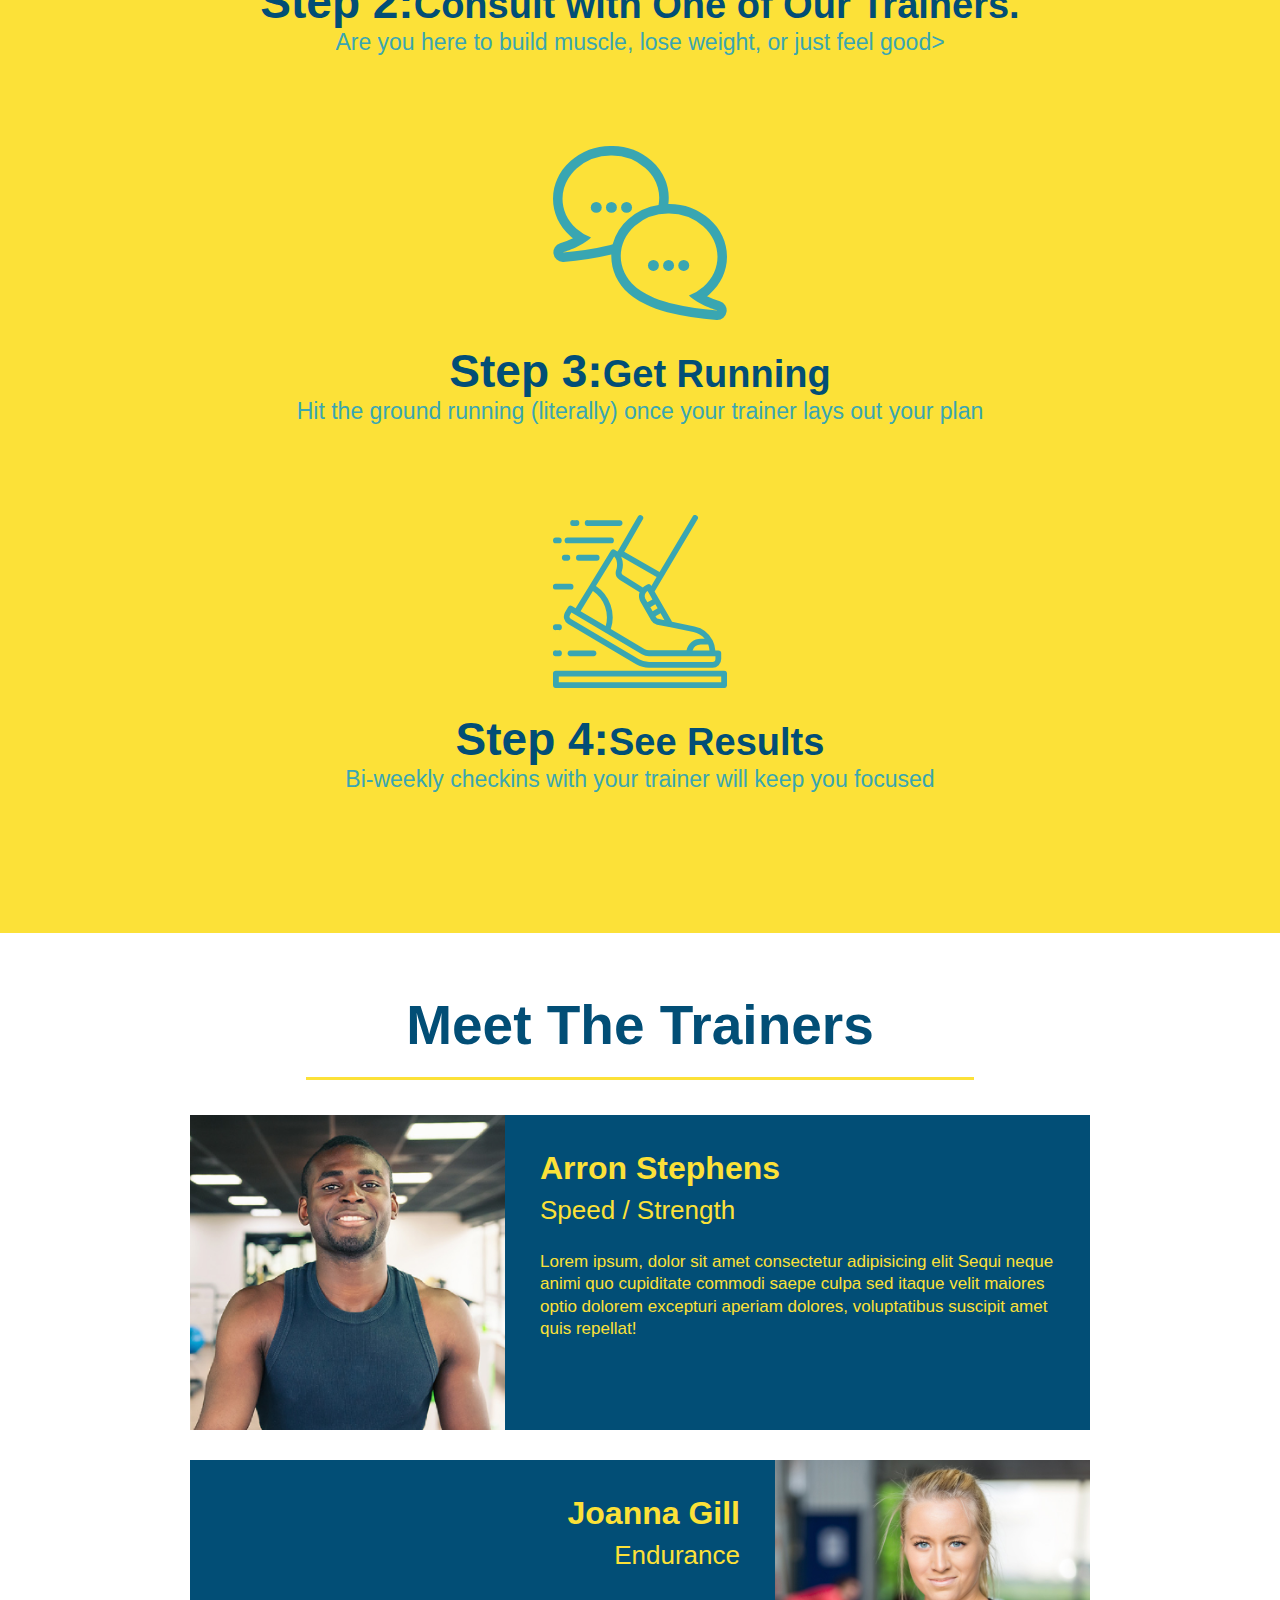
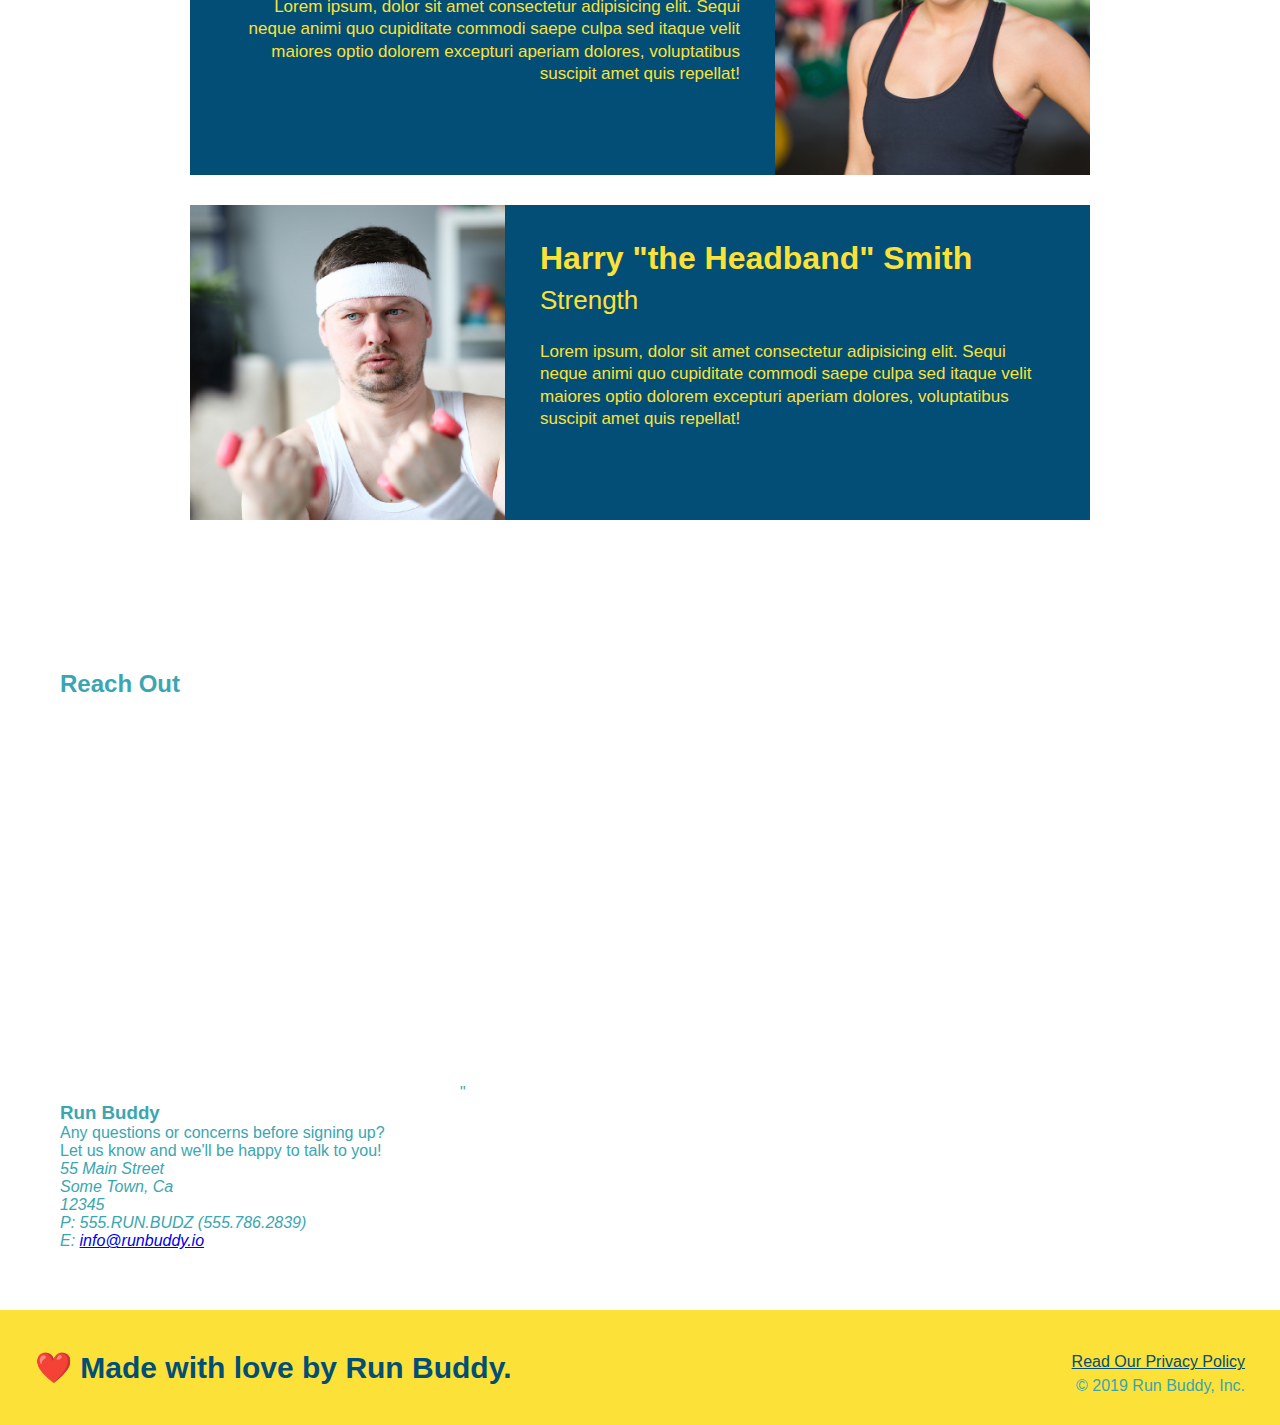
==== commit 12a2977b: "add iframe" ====
--- a/index.html
+++ b/index.html
@@ -149,6 +149,30 @@
   <!-- "reach out" section -->
   <section>
     <h2>Reach Out</h2>
+    <div class="contact-info">
+        <iframe 
+        src="https://www.google.com/maps/embed?pb=!1m18!1m12!1m3!1d3506.0007858159975!2d-81.49748888462467!3d28.509624082466413!2m3!1f0!2f0!3f0!3m2!1i1024!2i768!4f13.1!3m3!1m2!1s0x88e778b7b8e87be7%3A0xa451b2cdf74eb73a!2s2100%20Stillington%20St%2C%20Orlando%2C%20FL%2032835!5e0!3m2!1sen!2sus!4v1614135576352!5m2!1sen!2sus" 
+        frameborder="0"
+        width="400" 
+        height="400" 
+        style="border:0;" 
+        allowfullscreen=></iframe>"
+    </div>
+    <div>
+        <h3>Run Buddy</h3>
+        <p>
+            Any questions or concerns before signing up?
+            <br />
+            Let us know and we'll be happy to talk to you!
+        </p>
+        <address>
+            55 Main Street <br />
+            Some Town, Ca <br />
+            12345 <br />
+            P: 555.RUN.BUDZ (555.786.2839)<br/>
+            E: <a href="mailto:info@runbuddy.io">info@runbuddy.io</a>
+        </address>
+    </div>
   </section>
 
   <!-- footer -->
--- a/assets/style.css
+++ b/assets/style.css
@@ -1,4 +1,4 @@
-*{
+* {
     margin: 0;
     padding: 0;
     box-sizing: border-box;
@@ -102,7 +102,7 @@
   .form-input {
     border: 1px solid #024e76;
     display: block;
-    padding: 7px 5px;
+    padding: 7px 15px;
     font-size: 16px;
     color: #024e76;
     width: 100%;
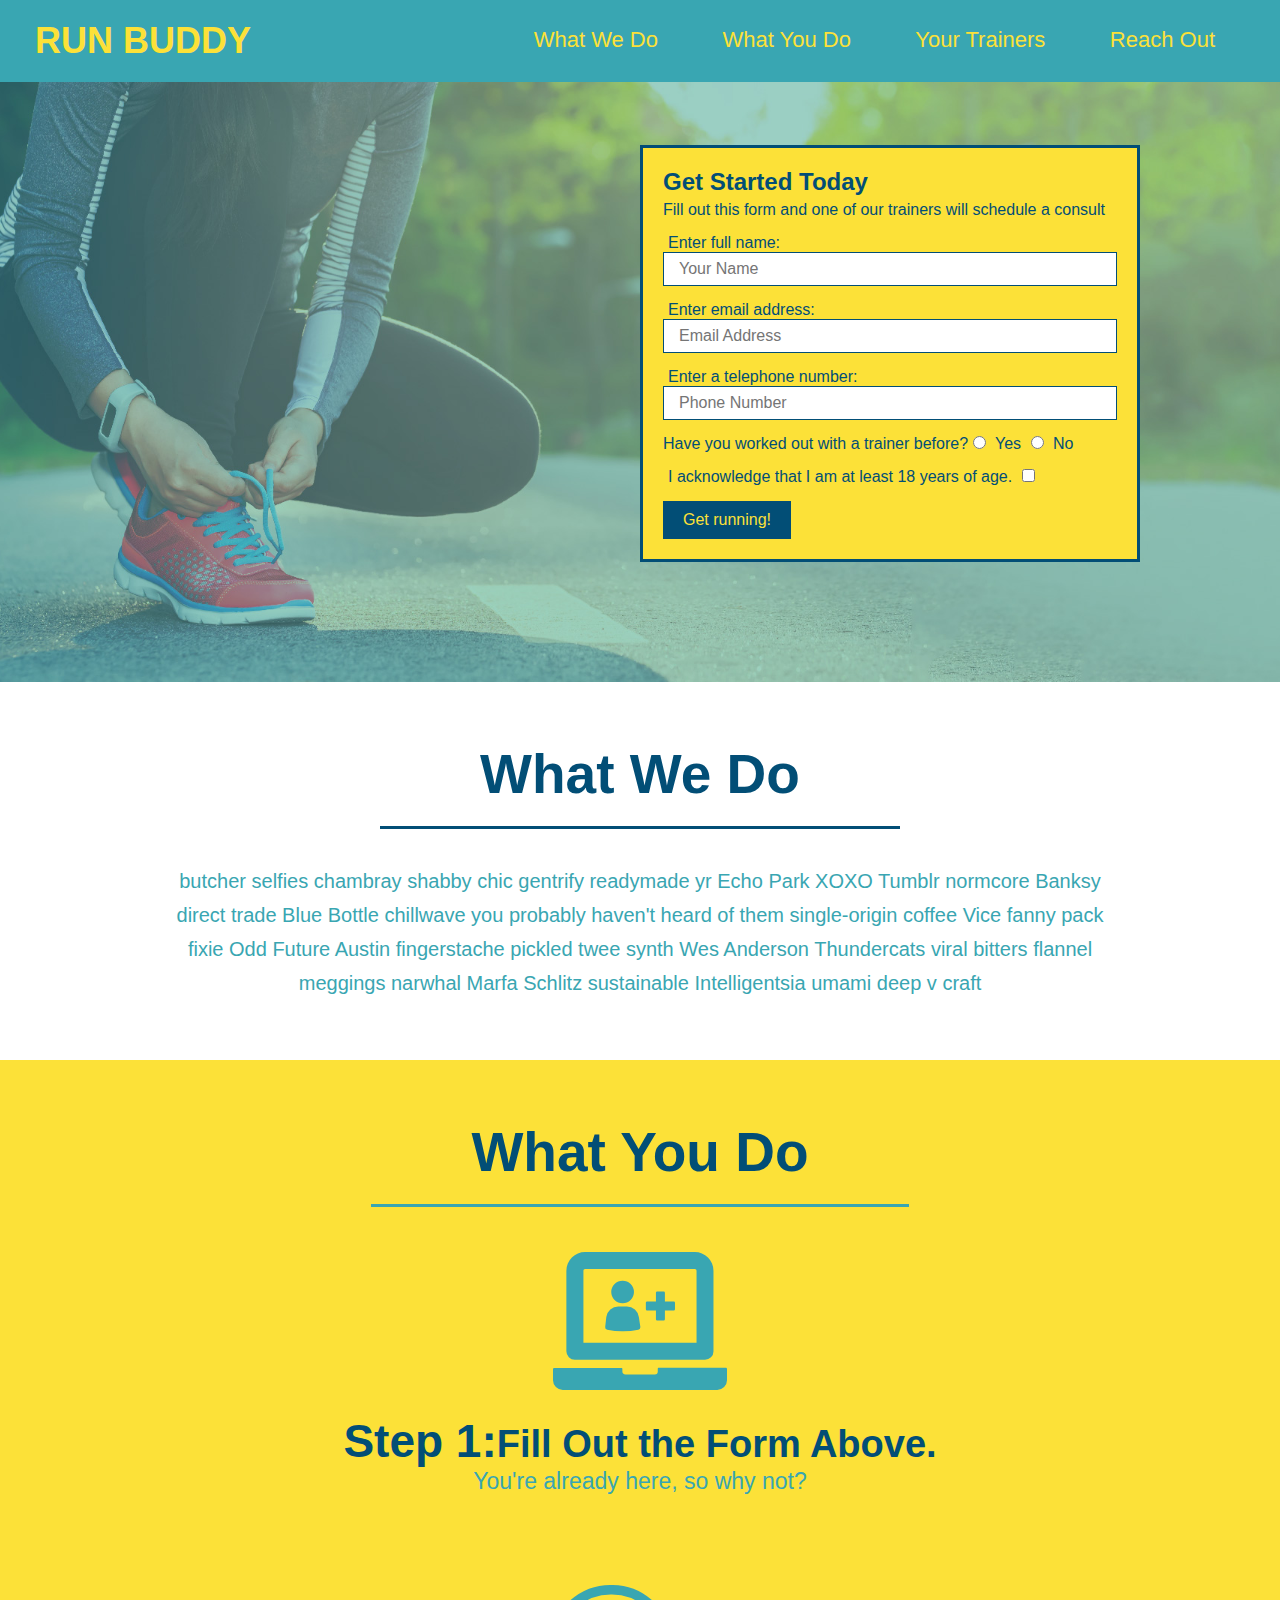
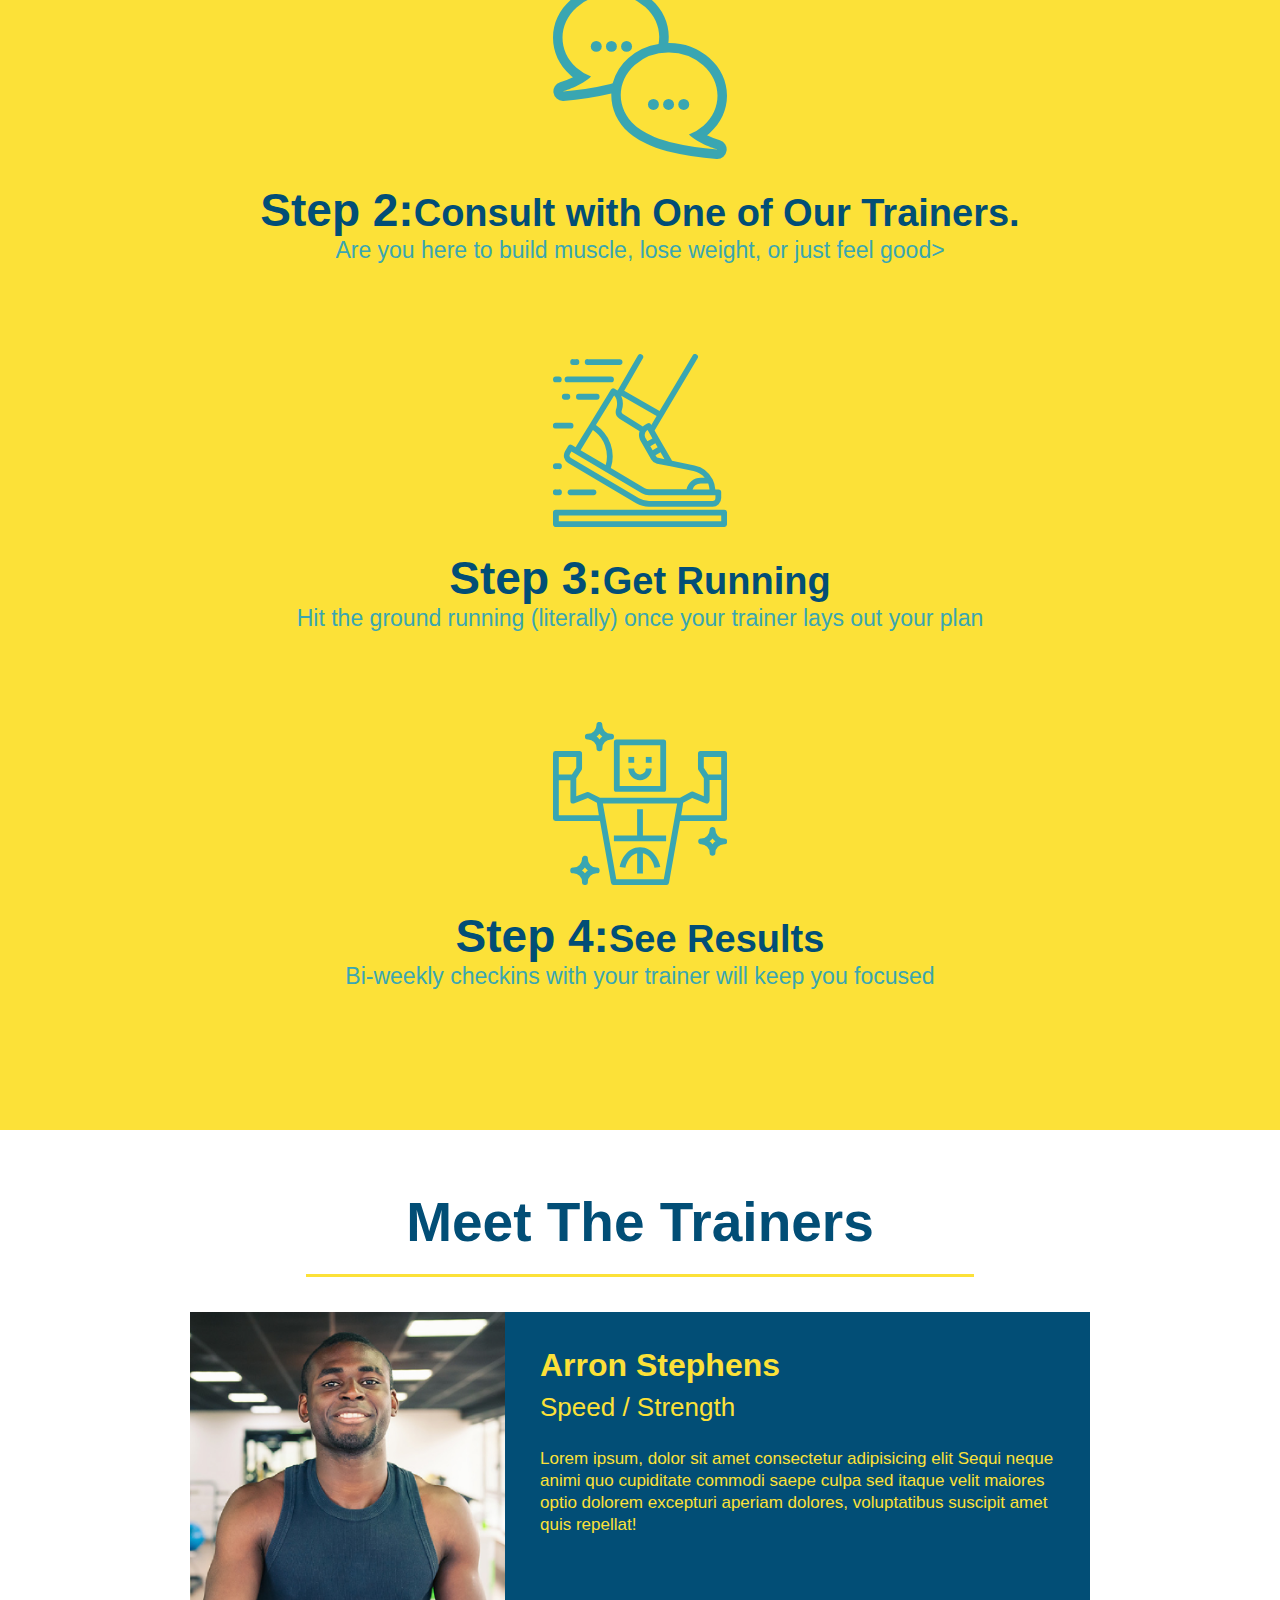
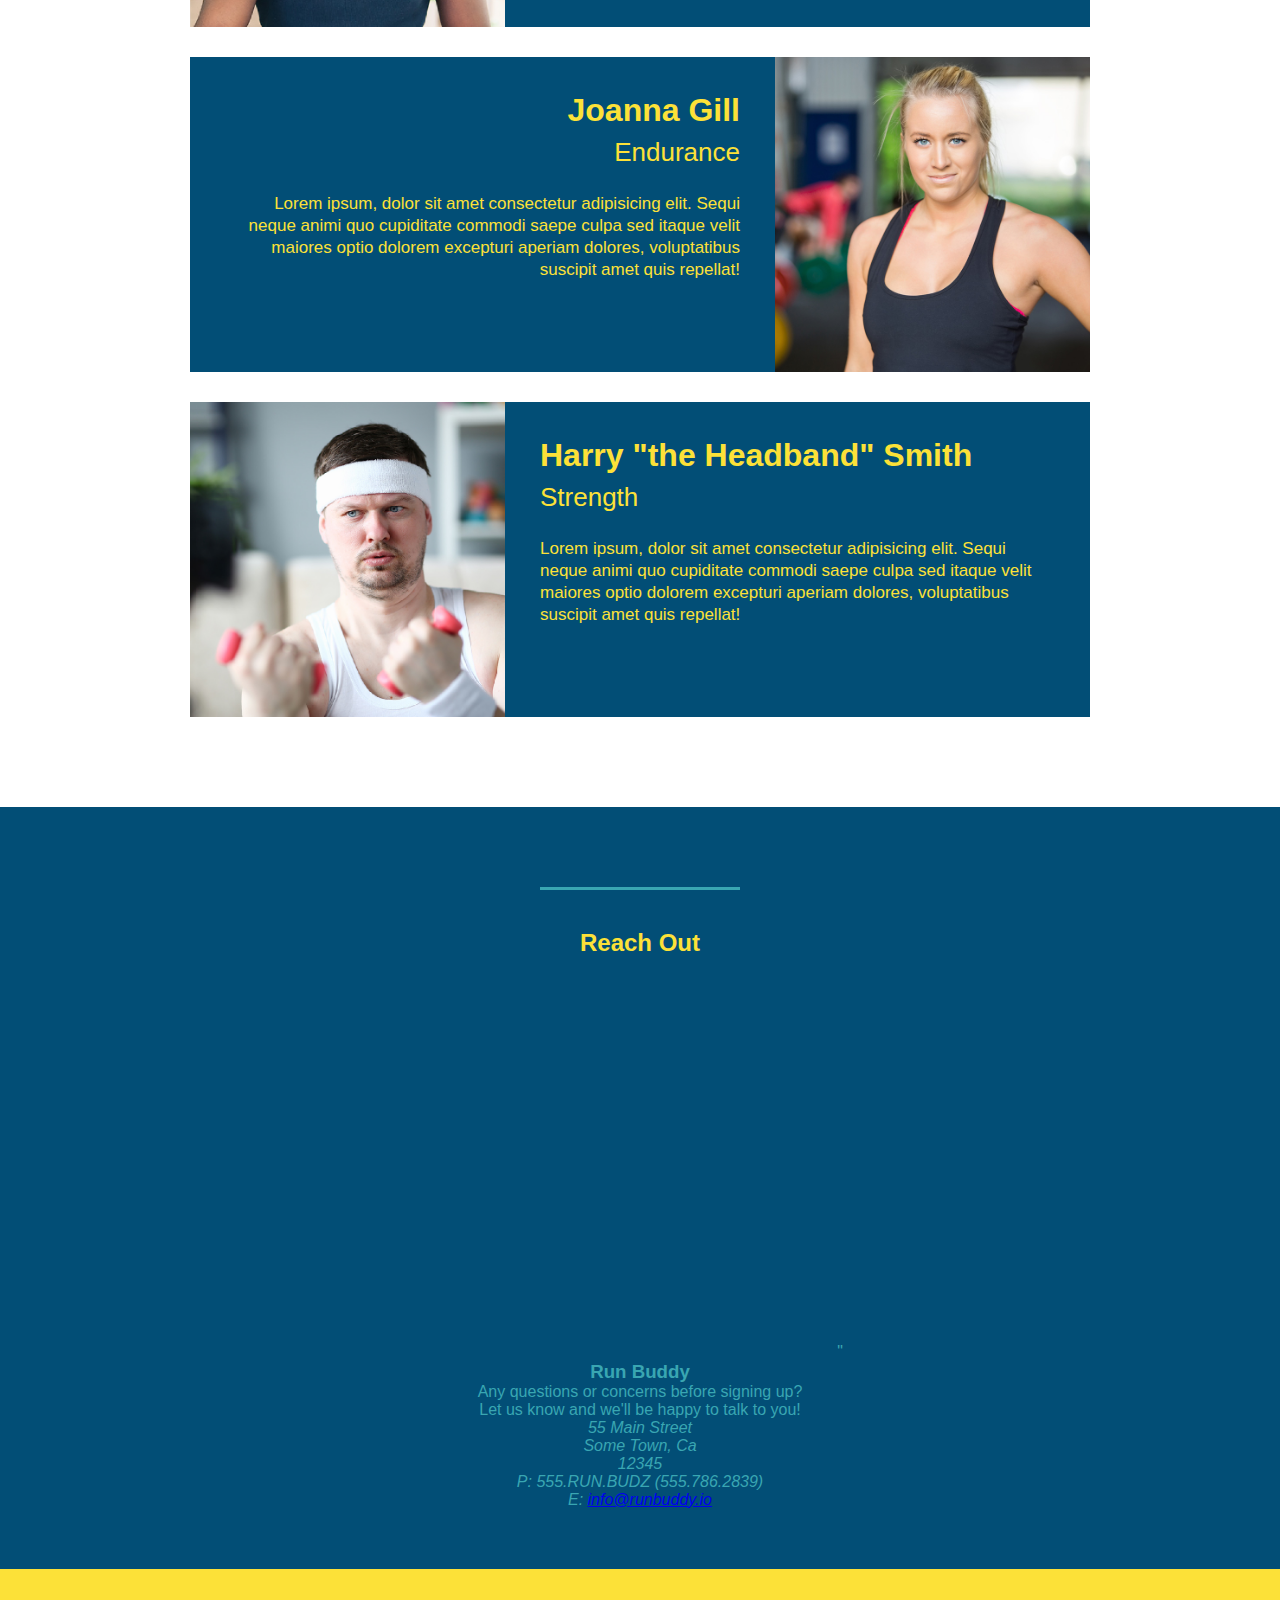
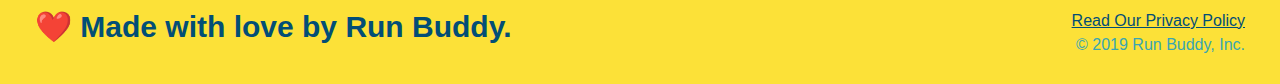
==== commit 0b656a67: "revised code" ====
--- a/index.html
+++ b/index.html
@@ -40,9 +40,7 @@
   <section class="hero">
     <div class="hero-form">
       <h3>Get Started Today</h3>
-      <p>
-          Fill out this form and one of our trainers will schedule a consult
-        </p>
+      <p>Fill out this form and one of our trainers will schedule a consult</p>
       <form>
         <label for="name">Enter full name:</label>
         <input type="text" placeholder="Your Name" name="name" id="name" class="form-input" />
@@ -81,29 +79,30 @@
 
   <!-- "what you do" section -->
   <section id="what-you-do" class="steps">
-
     <h2 class="section-title secondary-border">What You Do</h2>
   
     <div>
-        <!--insert this img element-->
         <img src="./assets/images/step-1.svg" alt=""/>
         <h3> Step 1:<span>Fill Out the Form Above.</span></h3>
         <p>You're already here, so why not?</p>
     </div>
 
     <div>
+        <!--Added image-->
+        <img src="assets/images/step-2.svg" alt="" />
         <h3>Step 2:<span>Consult with One of Our Trainers.</span></h3>
         <p>Are you here to build muscle, lose weight, or just feel good></p>
     </div>
 
     <div>
-        <img src="./assets/images/step-2.svg" alt="" />
+
+        <img src="./assets/images/step-3.svg" alt="" />
         <h3>Step 3:<span>Get Running</span></h3>
         <p>Hit the ground running (literally) once your trainer lays out your plan</p>
     </div>
 
     <div>
-        <img src="./assets/images/step-3.svg" alt="" />
+        <img src="./assets/images/step-4.svg" alt="" />
         <h3>Step 4:<span>See Results</span></h3>
         <p>Bi-weekly checkins with your trainer will keep you focused</p>
     </div>
@@ -118,7 +117,8 @@
             <h3>Arron Stephens</h3>
             <h4>Speed / Strength</h4>
             <p>Lorem ipsum, dolor sit amet consectetur adipisicing elit Sequi neque animi quo cupiditate commodi saepe culpa sed
-            itaque velit maiores optio dolorem excepturi aperiam dolores, voluptatibus suscipit amet quis repellat!</p>
+            itaque velit maiores optio dolorem excepturi aperiam dolores, voluptatibus suscipit amet quis repellat!
+        </p>
         </div>
         </article>
 
@@ -128,35 +128,33 @@
                 <h3>Joanna Gill</h3>
                 <h4>Endurance</h4>
                 <p>Lorem ipsum, dolor sit amet consectetur adipisicing elit. Sequi neque animi quo cupiditate commodi saepe culpa sed
-                    itaque velit maiores optio dolorem excepturi aperiam dolores, voluptatibus suscipit amet quis repellat!</p>
+                    itaque velit maiores optio dolorem excepturi aperiam dolores, voluptatibus suscipit amet quis repellat!
+                </p>
             </div>
             <img src="./assets/images/trainer-2.jpg" alt="Joanna Gill cooling off after a workout" />
         </article>
 
+       <!--Added comment to indicate third trainer bio-->
         <article class="trainer">
             <img src="./assets/images/trainer-3.jpg" alt="Harry Smith wearing a headband and lifting comically small pink weights"/>
             <div class="trainer-bio text-left">
                 <h3>Harry "the Headband" Smith</h3>
                 <h4>Strength</h4>
                 <p>Lorem ipsum, dolor sit amet consectetur adipisicing elit. Sequi neque animi quo cupiditate commodi saepe culpa sed
-                    itaque velit maiores optio dolorem excepturi aperiam dolores, voluptatibus suscipit amet quis repellat!</p>
+                itaque velit maiores optio dolorem excepturi aperiam dolores, voluptatibus suscipit amet quis repellat!</p>
             </div>
         </article>
-
-
   </section>
 
   <!-- "reach out" section -->
-  <section>
-    <h2>Reach Out</h2>
+  <!--Had the wrong class set for this section made correction to class-"contact"-->
+  <section id="reach-out" class="contact">
+      <h2 class="section-title secondary-border"><h2>Reach Out</h2>
     <div class="contact-info">
         <iframe 
         src="https://www.google.com/maps/embed?pb=!1m18!1m12!1m3!1d3506.0007858159975!2d-81.49748888462467!3d28.509624082466413!2m3!1f0!2f0!3f0!3m2!1i1024!2i768!4f13.1!3m3!1m2!1s0x88e778b7b8e87be7%3A0xa451b2cdf74eb73a!2s2100%20Stillington%20St%2C%20Orlando%2C%20FL%2032835!5e0!3m2!1sen!2sus!4v1614135576352!5m2!1sen!2sus" 
-        frameborder="0"
-        width="400" 
-        height="400" 
-        style="border:0;" 
-        allowfullscreen=></iframe>"
+        frameborder="0"  style="border:0;" allowfullscreen=>
+    </iframe>"
     </div>
     <div>
         <h3>Run Buddy</h3>
--- a/assets/style.css
+++ b/assets/style.css
@@ -72,7 +72,7 @@
   
   /* Hero Style Start */
   .hero {
-    background-image: url('./images/hero-bg\ .jpg');
+    background-image: url('./images/hero-bg .jpg');
     height: 600px;
     background-size: cover;
     background-position: center;
@@ -201,6 +201,22 @@
       width: 65%;
       
   }
+  .trainer-bio h3 {
+    font-size: 32px;
+    margin-bottom: 8px;
+}
+
+.trainer-bio h4 {
+    font-weight: lighter;
+    font-size: 26px;
+    margin-bottom: 25px;
+}
+
+.trainer-bio p {
+    font-size: 17px;
+    line-height: 1.3;
+}
+  
 
   .text-left {
       text-align: left;
@@ -210,18 +226,61 @@
       text-align: right;
   }
 
-  .trainer-bio h3 {
+     
+  /* Ignore this section
+  .section-title {
+      font-size: 55px;
+      display: inline-block;
+      padding: 0 100px 20px 100px;
+      border-bottom: 3px solid;
+      margin-bottom: 35px;
+      color: #024e76
+      */
+  
+
+  /*REACH OUT STYLES START*/
+  
+  .contact {
+    text-align: center;
+    background: #024e76;
+  }
+
+  .contact h2 {
+      color: #fce138;
+  }
+
+  .contact-info iframe {
+      width: 400px;
+      height: 400px;
+  }
+
+  /*Updated with css that was missed */
+  
+  .contact-info div {
+      width: 410px;
+      display: inline-block;
+      vertical-align: top;
+      text-align: left;
+      margin: 30px 0 0 60px;
+      color: white;
+  }
+
+  .contact-info h3 {
+      color: #fce138;
       font-size: 32px;
-      margin-bottom: 8px;
-  }
-
-  .trainer-bio h4 {
-      font-weight: lighter;
-      font-size: 26px;
-      margin-bottom: 25px;
-  }
-
-  .trainer-bio p {
-      font-size: 17px;
-      line-height: 1.3;
-  }+  }
+
+  .contact-info p,
+  .contact-info address {
+      margin: 20px 0;
+      line-height: 1.5;
+      font-size: 20px;
+      font-style: normal;
+  }
+
+  .contact-info a {
+      color: #fce138;
+
+  }
+/*REACH OUT STYLES END */
+   
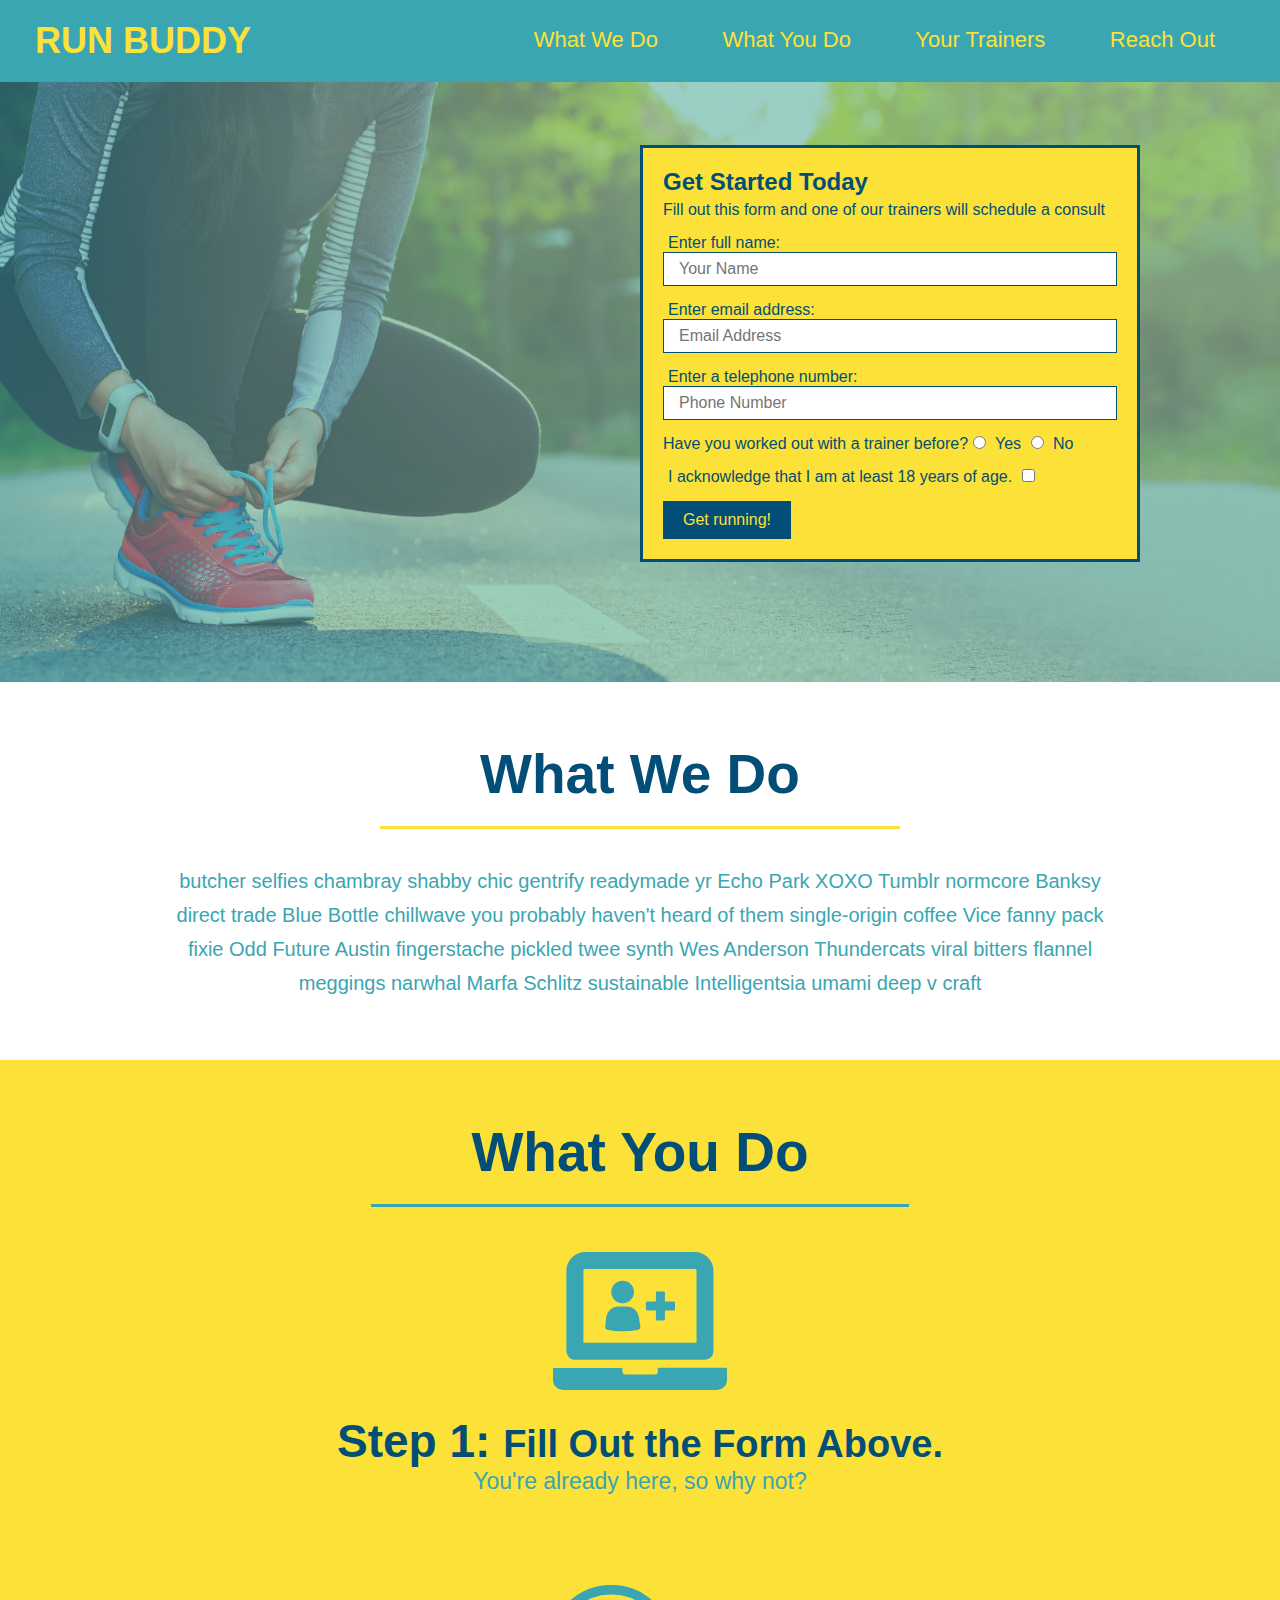
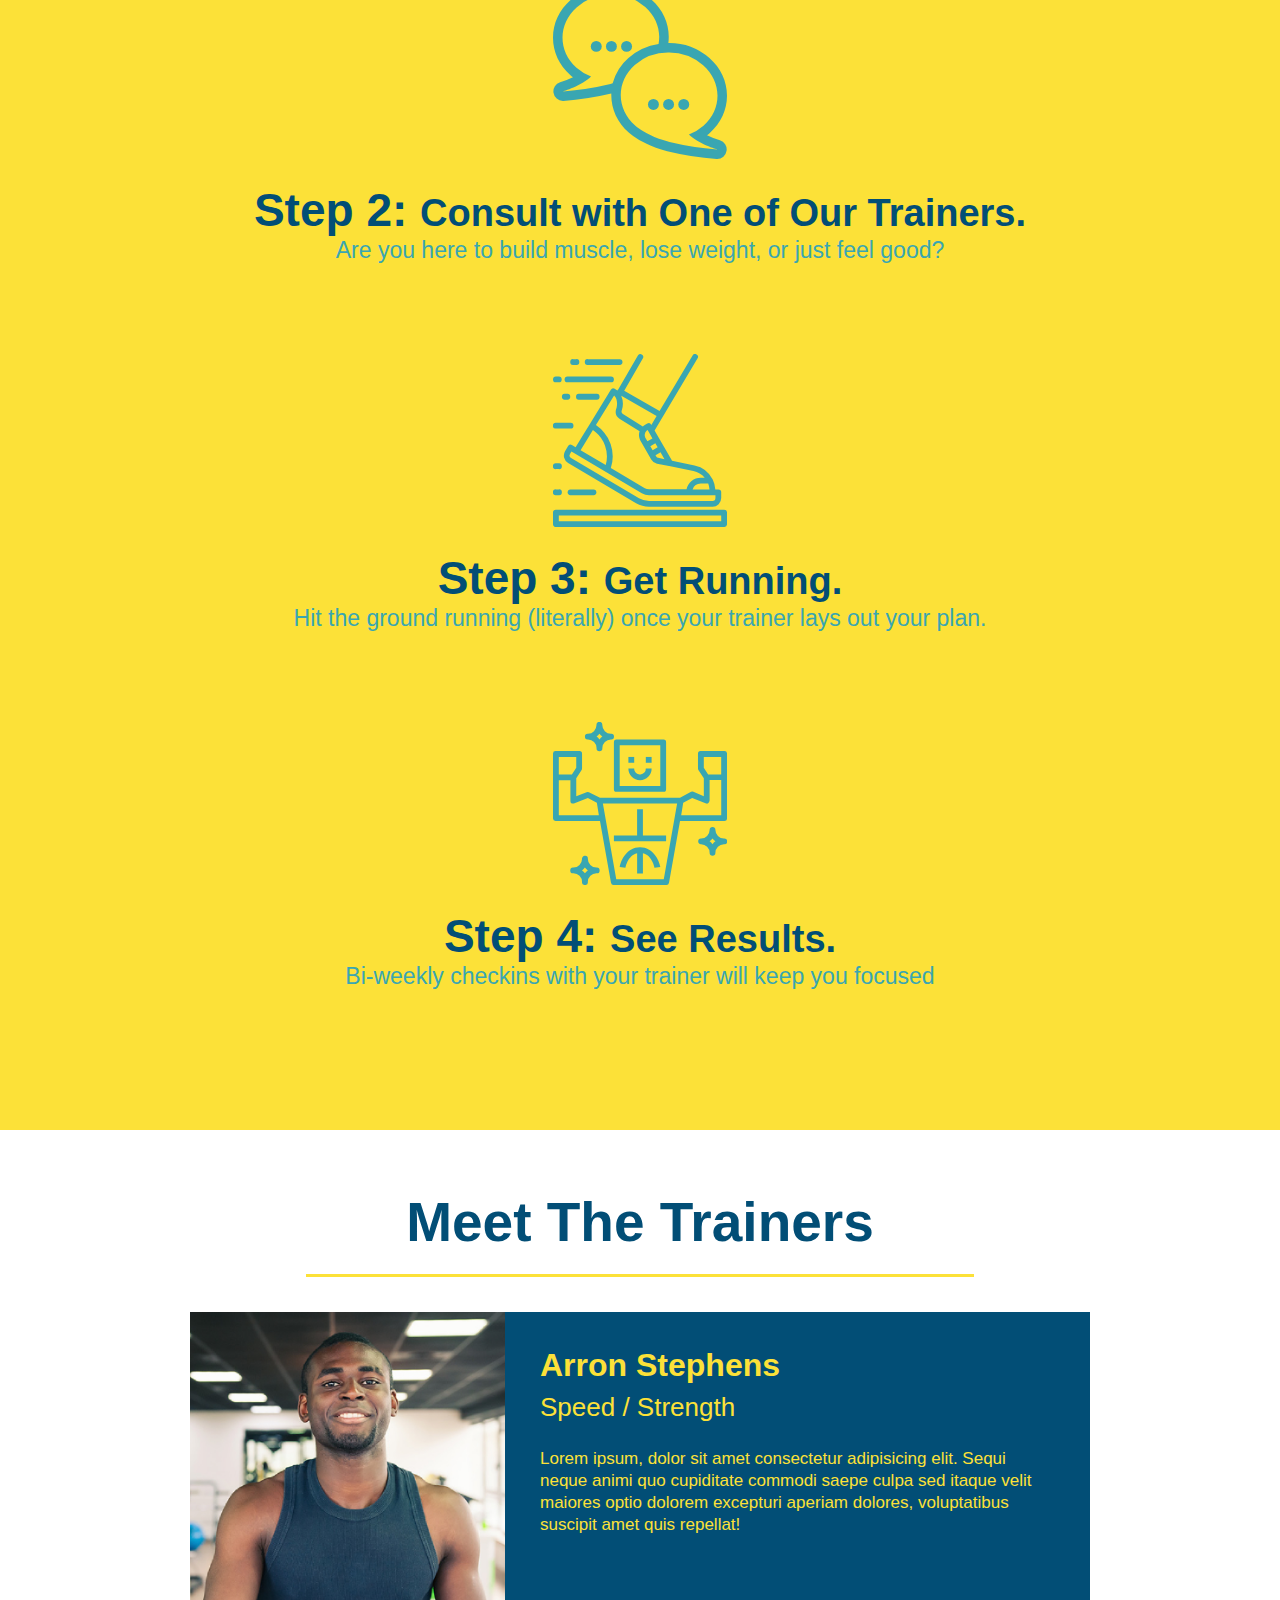
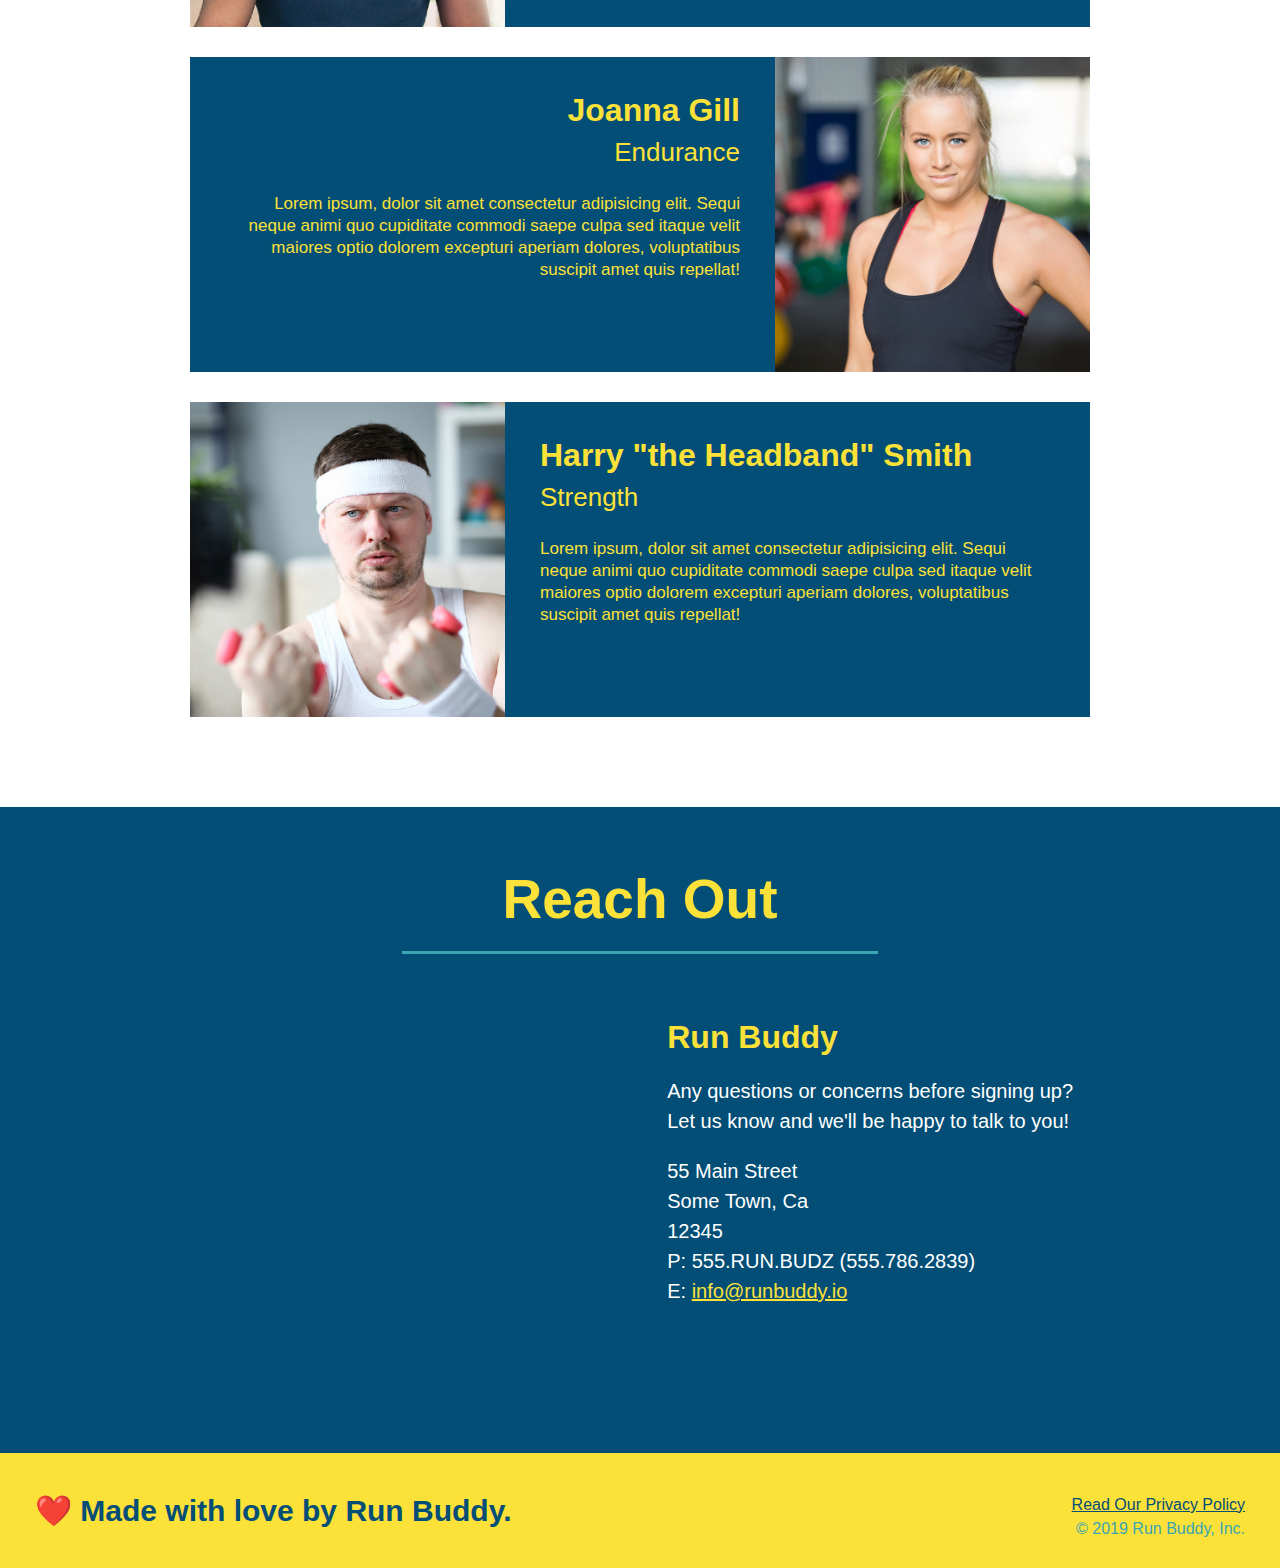
==== commit 42a1d35a: "reviewed and made changes css display issue" ====
--- a/index.html
+++ b/index.html
@@ -70,106 +70,113 @@
 
   <!-- "what we do" section -->
   <section id="what-we-do" class="intro">
-    <h2 class="section-title primary border">What We Do</h2>
+    <h2 class="section-title primary-border">What We Do</h2>
     <p>
-        butcher selfies chambray shabby chic gentrify readymade yr Echo Park XOXO Tumblr normcore Banksy direct trade Blue Bottle chillwave you probably haven't heard of them single-origin coffee Vice fanny pack fixie Odd Future Austin fingerstache pickled twee synth Wes Anderson Thundercats viral bitters flannel meggings narwhal Marfa Schlitz sustainable Intelligentsia umami deep v craft
-       
+      butcher selfies chambray shabby chic gentrify readymade yr Echo Park XOXO Tumblr normcore Banksy direct trade Blue
+      Bottle chillwave you probably haven't heard of them single-origin coffee Vice fanny pack fixie Odd Future Austin
+      fingerstache pickled twee synth Wes Anderson Thundercats viral bitters flannel meggings narwhal Marfa Schlitz
+      sustainable Intelligentsia umami deep v craft
     </p>
   </section>
 
   <!-- "what you do" section -->
   <section id="what-you-do" class="steps">
     <h2 class="section-title secondary-border">What You Do</h2>
-  
+
     <div>
-        <img src="./assets/images/step-1.svg" alt=""/>
-        <h3> Step 1:<span>Fill Out the Form Above.</span></h3>
-        <p>You're already here, so why not?</p>
+      <img src="./assets/images/step-1.svg" alt="" />
+      <h3>Step 1: <span>Fill Out the Form Above.</span></h3>
+      <p>You're already here, so why not?</p>
     </div>
 
     <div>
-        <!--Added image-->
-        <img src="assets/images/step-2.svg" alt="" />
-        <h3>Step 2:<span>Consult with One of Our Trainers.</span></h3>
-        <p>Are you here to build muscle, lose weight, or just feel good></p>
+      <img src="./assets/images/step-2.svg" alt="" />
+      <h3>Step 2: <span>Consult with One of Our Trainers.</span></h3>
+      <p>Are you here to build muscle, lose weight, or just feel good?</p>
     </div>
 
     <div>
-
-        <img src="./assets/images/step-3.svg" alt="" />
-        <h3>Step 3:<span>Get Running</span></h3>
-        <p>Hit the ground running (literally) once your trainer lays out your plan</p>
+      <img src="./assets/images/step-3.svg" alt="" />
+      <h3>Step 3: <span>Get Running.</span></h3>
+      <p>Hit the ground running (literally) once your trainer lays out your plan.</p>
     </div>
 
     <div>
-        <img src="./assets/images/step-4.svg" alt="" />
-        <h3>Step 4:<span>See Results</span></h3>
-        <p>Bi-weekly checkins with your trainer will keep you focused</p>
+      <img src="./assets/images/step-4.svg" alt="" />
+      <h3>Step 4: <span>See Results.</span></h3>
+      <p>Bi-weekly checkins with your trainer will keep you focused</p>
     </div>
   </section>
 
   <!-- "meet the trainers" section -->
   <section id="your-trainers" class="trainers">
-    <h2 class="section-title primary-border"> Meet The Trainers</h2>
-        <article class="trainer">
-        <img src="./assets/images/trainer-1.jpg" alt="Arron Stephen in his workout clothes, ready to pump iron" />
-        <div class ="trainer-bio text-left">
-            <h3>Arron Stephens</h3>
-            <h4>Speed / Strength</h4>
-            <p>Lorem ipsum, dolor sit amet consectetur adipisicing elit Sequi neque animi quo cupiditate commodi saepe culpa sed
-            itaque velit maiores optio dolorem excepturi aperiam dolores, voluptatibus suscipit amet quis repellat!
+    <h2 class="section-title primary-border">Meet The Trainers</h2>
+    <article class="trainer">
+      <img src="./assets/images/trainer-1.jpg" alt="Arron Stephens in his workout clothes, ready to pump iron" />
+      <div class="trainer-bio text-left">
+        <h3>Arron Stephens</h3>
+        <h4>Speed / Strength</h4>
+        <p>
+          Lorem ipsum, dolor sit amet consectetur adipisicing elit. Sequi neque animi quo cupiditate commodi saepe culpa
+          sed
+          itaque velit maiores optio dolorem excepturi aperiam dolores, voluptatibus suscipit amet quis repellat!
         </p>
-        </div>
-        </article>
+      </div>
+    </article>
 
-        <!--Second trainer bio-->
-        <article class="trainer">
-            <div class="trainer-bio text-right">
-                <h3>Joanna Gill</h3>
-                <h4>Endurance</h4>
-                <p>Lorem ipsum, dolor sit amet consectetur adipisicing elit. Sequi neque animi quo cupiditate commodi saepe culpa sed
-                    itaque velit maiores optio dolorem excepturi aperiam dolores, voluptatibus suscipit amet quis repellat!
-                </p>
-            </div>
-            <img src="./assets/images/trainer-2.jpg" alt="Joanna Gill cooling off after a workout" />
-        </article>
+    <!-- second trainer bio -->
+    <article class="trainer">
+      <div class="trainer-bio text-right">
+        <h3>Joanna Gill</h3>
+        <h4>Endurance</h4>
+        <p>
+          Lorem ipsum, dolor sit amet consectetur adipisicing elit. Sequi neque animi quo cupiditate commodi saepe culpa
+          sed
+          itaque velit maiores optio dolorem excepturi aperiam dolores, voluptatibus suscipit amet quis repellat!
+        </p>
+      </div>
+      <img src="./assets/images/trainer-2.jpg" alt="Joanna Gill cooling off after a workout" />
+    </article>
 
-       <!--Added comment to indicate third trainer bio-->
-        <article class="trainer">
-            <img src="./assets/images/trainer-3.jpg" alt="Harry Smith wearing a headband and lifting comically small pink weights"/>
-            <div class="trainer-bio text-left">
-                <h3>Harry "the Headband" Smith</h3>
-                <h4>Strength</h4>
-                <p>Lorem ipsum, dolor sit amet consectetur adipisicing elit. Sequi neque animi quo cupiditate commodi saepe culpa sed
-                itaque velit maiores optio dolorem excepturi aperiam dolores, voluptatibus suscipit amet quis repellat!</p>
-            </div>
-        </article>
+    <!-- third trainer bio -->
+    <article class="trainer">
+      <img src="./assets/images/trainer-3.jpg"
+        alt="Harry Smith wearing a headband and lifting comically small pink weights" />
+      <div class="trainer-bio text-left">
+        <h3>Harry "the Headband" Smith</h3>
+        <h4>Strength</h4>
+        <p>
+          Lorem ipsum, dolor sit amet consectetur adipisicing elit. Sequi neque animi quo cupiditate commodi saepe culpa
+          sed
+          itaque velit maiores optio dolorem excepturi aperiam dolores, voluptatibus suscipit amet quis repellat!
+        </p>
+      </div>
+    </article>
   </section>
 
   <!-- "reach out" section -->
-  <!--Had the wrong class set for this section made correction to class-"contact"-->
   <section id="reach-out" class="contact">
-      <h2 class="section-title secondary-border"><h2>Reach Out</h2>
+    <h2 class="section-title secondary-border">Reach Out</h2>
     <div class="contact-info">
-        <iframe 
-        src="https://www.google.com/maps/embed?pb=!1m18!1m12!1m3!1d3506.0007858159975!2d-81.49748888462467!3d28.509624082466413!2m3!1f0!2f0!3f0!3m2!1i1024!2i768!4f13.1!3m3!1m2!1s0x88e778b7b8e87be7%3A0xa451b2cdf74eb73a!2s2100%20Stillington%20St%2C%20Orlando%2C%20FL%2032835!5e0!3m2!1sen!2sus!4v1614135576352!5m2!1sen!2sus" 
-        frameborder="0"  style="border:0;" allowfullscreen=>
-    </iframe>"
-    </div>
-    <div>
+      <iframe
+        src="https://www.google.com/maps/embed?pb=!1m14!1m12!1m3!1d12182.30520634488!2d-74.0652613!3d40.2407219!2m3!1f0!2f0!3f0!3m2!1i1024!2i768!4f13.1!5e0!3m2!1sen!2sus!4v1561060983193!5m2!1sen!2sus"
+        frameborder="0" style="border:0" allowfullscreen>
+      </iframe>
+      <div>
         <h3>Run Buddy</h3>
         <p>
-            Any questions or concerns before signing up?
-            <br />
-            Let us know and we'll be happy to talk to you!
+          Any questions or concerns before signing up?
+          <br />
+          Let us know and we'll be happy to talk to you!
         </p>
         <address>
-            55 Main Street <br />
-            Some Town, Ca <br />
-            12345 <br />
-            P: 555.RUN.BUDZ (555.786.2839)<br/>
-            E: <a href="mailto:info@runbuddy.io">info@runbuddy.io</a>
+          55 Main Street <br />
+          Some Town, Ca <br />
+          12345<br />
+          P: 555.RUN.BUDZ (555.786.2839)<br />
+          E: <a href="mailto:info@runbuddy.io">info@runbuddy.io</a>
         </address>
+      </div>
     </div>
   </section>
 
@@ -177,7 +184,7 @@
   <footer>
     <h2>❤️ Made with love by Run Buddy.</h2>
     <div>
-      <a href="#">Read Our Privacy Policy</a><br />
+      <a href="./privacy-policy.html">Read Our Privacy Policy</a><br />
       &copy; 2019 Run Buddy, Inc.
     </div>
   </footer>
--- a/assets/style.css
+++ b/assets/style.css
@@ -1,4 +1,4 @@
-* {
+*{
     margin: 0;
     padding: 0;
     box-sizing: border-box;
